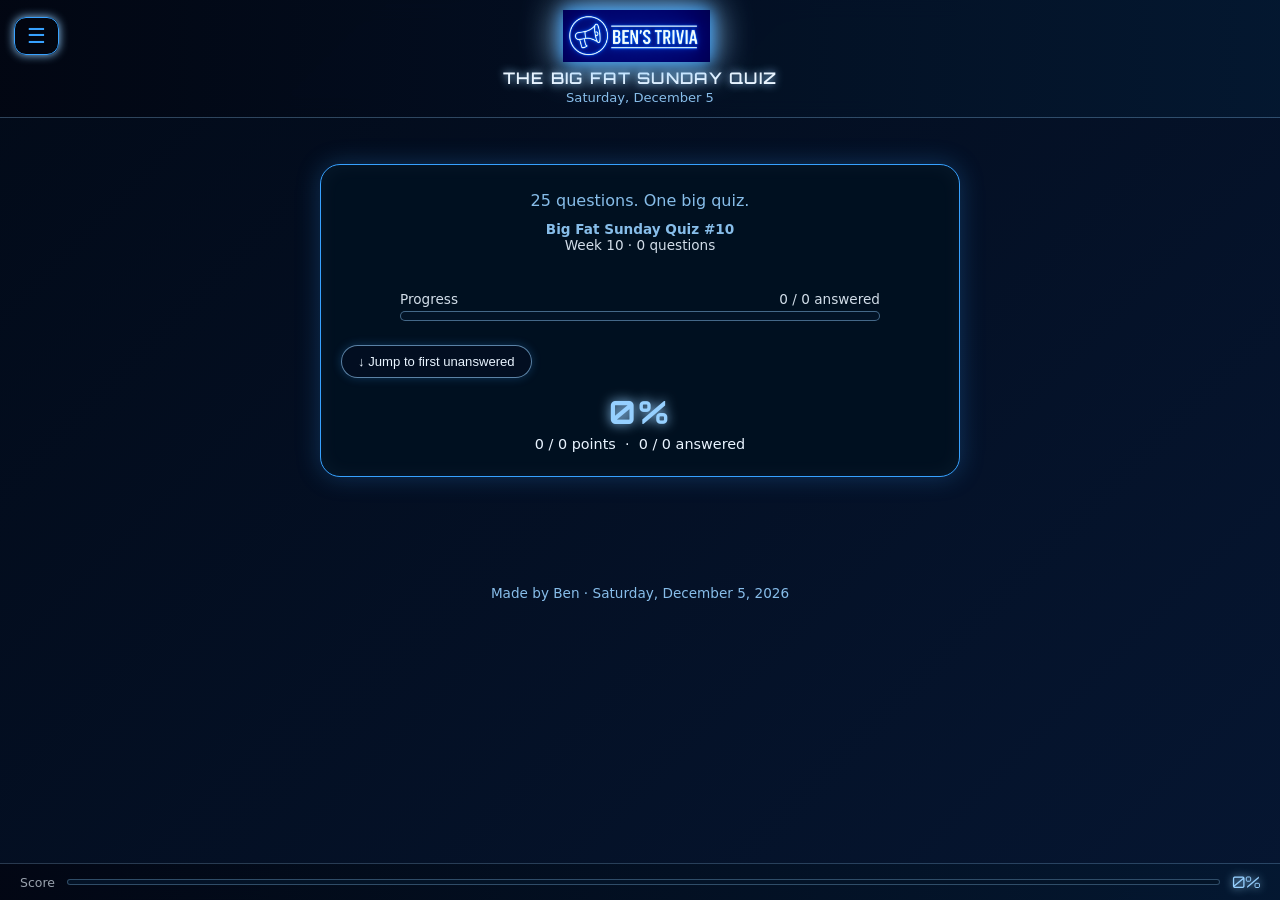
==== big-fat-sunday-quiz.html @ a1cf3195 "Update big-fat-sunday-quiz.html" ====
<!DOCTYPE html>
<html lang="en">
<head>
  <meta charset="utf-8" />
  <link rel="preconnect" href="https://fonts.googleapis.com">
  <link href="https://fonts.googleapis.com/css2?family=Orbitron:wght@700;900&family=Inter:wght@400;500;600&display=swap" rel="stylesheet">
  <meta name="viewport" content="width=device-width, initial-scale=1" />
  <meta property="og:title" content="The Big Fat Sunday Quiz · Ben's Trivia" />
  <meta property="og:description" content="25 questions · Weekly Sunday Challenge · Try beat my score!" />
  <meta property="og:image" content="https://benjy333.github.io/Bens-Trivia/preview.png?v=2" />
  <meta property="og:image:width" content="1200" />
  <meta property="og:image:height" content="630" />
  <meta property="og:url" content="https://benjy333.github.io/Bens-Trivia/big-fat-sunday-quiz.html" />
  <meta property="og:type" content="website" />

  <title>The Big Fat Sunday Quiz</title>
  <link rel="stylesheet" href="style.css" />
  <style>
    /* ---- FONTS ---- */
    .page-title, .score-box .percent, .leaderboard-title {
      font-family: 'Orbitron', sans-serif;
    }

    /* ---- ANIMATED BACKGROUND ---- */
    @keyframes bgShift {
      0%   { background-position: 0% 50%; }
      50%  { background-position: 100% 50%; }
      100% { background-position: 0% 50%; }
    }
    body {
      background: linear-gradient(-45deg, #020713, #041831, #071a3a, #020a18);
      background-size: 400% 400%;
      animation: bgShift 18s ease infinite;
    }

    /* ---- HEADER ---- */
    .global-header {
      position: fixed; top: 0; left: 0; right: 0; z-index: 120;
      padding: 10px 14px 12px;
      background: linear-gradient(90deg, #020713ee, #041831ee);
      backdrop-filter: blur(10px);
      border-bottom: 1px solid rgba(150, 208, 255, 0.3);
    }
    .header-row-top { display: flex; align-items: center; justify-content: space-between; }
    .header-left { display: flex; align-items: center; gap: 12px; }
    .header-logo { height: 52px; width: auto; filter: drop-shadow(0 0 8px var(--neon)) drop-shadow(0 0 18px var(--neon-soft)); }
    .header-row-bottom { margin-top: 6px; text-align: center; }
    .page-title { margin: 0; font-size: 1rem; letter-spacing: 0.08em; text-transform: uppercase; color: var(--text); text-shadow: 0 0 8px var(--neon-soft); }
    .page-date { display: block; margin-top: 2px; font-size: 0.82rem; color: var(--neon-soft); opacity: 0.9; }
    .global-header #menu-btn {
      background: rgba(0,0,0,.25); border: 1.5px solid var(--neon); color: var(--neon);
      font-size: 1.3rem; padding: 6px 12px; border-radius: 12px; cursor: pointer;
      box-shadow: 0 0 10px var(--neon-soft); transition: .18s;
    }
    .global-header #menu-btn:hover { background: var(--neon); color: #001; }
    .menu-dropdown {
      position: absolute; top: 60px; left: 8px; background: var(--bg2);
      border: 1px solid var(--neon); border-radius: 12px; padding: 6px;
      box-shadow: 0 0 18px var(--neon-soft); min-width: 210px;
      display: none; flex-direction: column; z-index: 200;
    }
    .menu-dropdown a { display: block; padding: 10px 12px; color: var(--text); text-decoration: none; border-radius: 10px; font-size: 0.95rem; white-space: nowrap; }
    .menu-dropdown a:hover { background: var(--neon); color: #001; }

    body { padding-top: 140px; }
    main { display: grid; place-items: center; padding: 24px 16px 96px; }
    .quiz-shell { width: min(960px, 100%); }
    .page-subtitle { text-align: center; margin: 0 0 8px; font-size: 1rem; color: var(--neon-soft); opacity: 0.9; }
    .quiz-meta { text-align: center; font-size: 0.85rem; margin-bottom: 14px; opacity: 0.9; }
    .quiz-meta strong { color: var(--neon-soft); }

    .quiz-container { display: flex; flex-direction: column; gap: 14px; margin-bottom: 24px; }

    /* ---- QUESTION CARDS: staggered fade-in ---- */
    .question-card {
      background: radial-gradient(circle at top left, #12335a 0, #020a16 55%);
      border-radius: 16px; padding: 14px 14px 12px;
      border: 1px solid rgba(150, 208, 255, 0.35);
      box-shadow: 0 0 12px rgba(0,0,0,0.6), 0 0 18px rgba(55,161,255,0.22);
      transition: border-color 0.3s, box-shadow 0.3s;
    }
    /* pulsing border on current unanswered question */
    @keyframes pulseNeon {
      0%,100% { box-shadow: 0 0 12px rgba(0,0,0,0.6), 0 0 14px rgba(55,161,255,0.25); }
      50%      { box-shadow: 0 0 12px rgba(0,0,0,0.6), 0 0 28px rgba(55,161,255,0.55); }
    }
    .question-card.current-q {
      border-color: rgba(150, 208, 255, 0.65);
      animation: pulseNeon 2.2s ease-in-out infinite;
    }
    /* green flash when correct */
    @keyframes correctFlash {
      0%   { border-color: var(--good); box-shadow: 0 0 0 4px rgba(56,239,125,0.35); }
      60%  { border-color: var(--good); box-shadow: 0 0 0 8px rgba(56,239,125,0.15); }
      100% { border-color: rgba(150,208,255,0.15); box-shadow: none; }
    }
    .question-card.answered { border-color: rgba(150, 208, 255, 0.15); opacity: 0.85; }
    .question-card.flash-correct { animation: correctFlash 0.7s ease forwards; }

    .question-header { display: flex; justify-content: space-between; align-items: baseline; margin-bottom: 6px; gap: 12px; }
    .question-text { font-size: 0.97rem; font-weight: 500; margin-bottom: 10px; line-height: 1.45; }
    .question-tag { font-size: 0.7rem; text-transform: uppercase; letter-spacing: 0.06em; opacity: 0.6; white-space: nowrap; }

    /* ---- MCQ: full width on mobile ---- */
    .options { margin-top: 8px; display: grid; grid-template-columns: 1fr 1fr; gap: 8px; }
    @media (max-width: 600px) { .options { grid-template-columns: 1fr; } }
    .option-btn {
      border-radius: 999px; border: 1px solid rgba(150, 208, 255, 0.3);
      padding: 10px 14px; font-size: 0.9rem; cursor: pointer;
      background: rgba(3, 15, 34, 0.8); color: #e9f4ff;
      transition: 0.1s ease-out; text-align: left; width: 100%;
    }
    .option-btn:hover:not(:disabled) { transform: translateY(-1px); box-shadow: 0 0 12px rgba(55,161,255,0.45); border-color: var(--neon-soft); }
    .option-btn:disabled { cursor: default; }
    .option-btn.correct { border-color: var(--good); box-shadow: 0 0 14px rgba(56,239,125,0.6); background: rgba(56,239,125,0.08); }
    .option-btn.wrong { border-color: var(--bad); box-shadow: 0 0 14px rgba(255,66,102,0.6); background: rgba(255,66,102,0.08); }

    .input-row { display: flex; gap: 8px; align-items: center; margin-top: 8px; flex-wrap: wrap; }
    .question-input {
      flex: 1; min-width: 160px; padding: 8px 14px; border-radius: 999px;
      border: 1px solid rgba(150,208,255,0.6); background: rgba(0,8,18,0.85);
      color: #e9f4ff; font-size: 0.9rem;
    }
    .question-input:disabled { opacity: 0.6; cursor: default; }

    .btn-check {
      padding: 8px 18px; border-radius: 999px; border: 1px solid rgba(150,208,255,0.7);
      background: rgba(3,15,34,0.95); color: #e9f4ff; font-size: 0.85rem; cursor: pointer; white-space: nowrap;
    }
    .btn-check:disabled { opacity: 0.5; cursor: default; }
    .btn-check:hover:not(:disabled) { background: var(--neon-soft); color: #001; }

    .feedback { margin-top: 8px; font-size: 0.85rem; min-height: 18px; font-weight: 500; }
    .feedback.correct { color: var(--good); }
    .feedback.incorrect { color: var(--bad); }
    .feedback.partial { color: #f5c542; }
    .year-hint { font-size: 0.75rem; opacity: 0.65; margin-top: 3px; }

    /* ---- PROGRESS BAR ---- */
    .progress-wrap { max-width: 480px; margin: 0 auto 14px; text-align: left; font-size: 0.85rem; opacity: 0.9; }
    .progress-label { margin-bottom: 4px; display: flex; justify-content: space-between; gap: 8px; }
    .progress-bar-outer { width: 100%; height: 10px; border-radius: 999px; background: rgba(4,20,40,0.9); border: 1px solid rgba(150,208,255,0.5); overflow: hidden; }
    .progress-bar-inner { height: 100%; width: 0%; border-radius: 999px; background: linear-gradient(90deg, var(--neon-soft), var(--good)); transition: width 0.3s ease-out, box-shadow 0.3s ease; }

    /* ---- STICKY SCORE BAR ---- */
    .sticky-score {
      position: fixed; bottom: 0; left: 0; right: 0; z-index: 110;
      background: linear-gradient(90deg, #020713f0, #041831f0);
      backdrop-filter: blur(10px);
      border-top: 1px solid rgba(150,208,255,0.25);
      padding: 8px 20px;
      display: flex; align-items: center; justify-content: space-between; gap: 12px;
    }
    .sticky-score .ss-label { font-size: 0.78rem; opacity: 0.65; }
    .sticky-score .ss-score { font-family: 'Orbitron', sans-serif; font-size: 1rem; color: var(--neon-soft); text-shadow: 0 0 8px var(--neon-soft); }
    .sticky-score .ss-bar-outer { flex: 1; height: 6px; border-radius: 999px; background: rgba(4,20,40,0.9); border: 1px solid rgba(150,208,255,0.3); overflow: hidden; }
    .sticky-score .ss-bar-inner { height: 100%; width: 0%; border-radius: 999px; background: linear-gradient(90deg, var(--neon-soft), var(--good)); transition: width 0.3s ease-out; }

    .btn-secondary { padding: 8px 16px; border-radius: 999px; border: 1px solid rgba(150,208,255,0.6); background: rgba(3,15,34,0.9); color: #e9f4ff; font-size: 0.82rem; cursor: pointer; margin-top: 10px; }
    .btn-secondary:active { transform: translateY(1px); }

    /* ---- SCORE BOX: animated counter ---- */
    .score-box { margin-top: 14px; text-align: center; font-size: 0.9rem; }
    .score-box .percent { font-size: 2rem; font-weight: 700; margin-bottom: 4px; color: var(--neon-soft); text-shadow: 0 0 12px var(--neon-soft); letter-spacing: 0.05em; }

    .share-panel { margin-top: 12px; flex-direction: column; align-items: center; gap: 8px; }
    .share-buttons { display: flex; flex-wrap: wrap; gap: 8px; justify-content: center; }
    .global-footer { text-align: center; padding: 12px 8px 20px; font-size: 0.85rem; color: var(--neon-soft); opacity: 0.9; }

    /* ---- CONFETTI CANVAS ---- */
    #confetti-canvas { position: fixed; top: 0; left: 0; width: 100%; height: 100%; pointer-events: none; z-index: 999; }

    /* ---- LEADERBOARD ---- */
    .leaderboard-section { margin-top: 28px; border-top: 1px solid rgba(150,208,255,0.2); padding-top: 20px; }
    .leaderboard-title { text-align: center; font-size: 1rem; font-weight: 700; color: var(--neon-soft); margin-bottom: 14px; letter-spacing: 0.08em; text-shadow: 0 0 8px var(--neon-soft); }
    .submit-row { display: flex; gap: 8px; align-items: center; margin-bottom: 16px; flex-wrap: wrap; }
    .name-input { flex: 1; min-width: 140px; padding: 8px 14px; border-radius: 999px; border: 1px solid rgba(150,208,255,0.6); background: rgba(0,8,18,0.85); color: #e9f4ff; font-size: 0.9rem; }
    .btn-submit-score { padding: 8px 18px; border-radius: 999px; border: 1px solid var(--good); background: rgba(56,239,125,0.1); color: var(--good); font-size: 0.85rem; cursor: pointer; white-space: nowrap; font-weight: 600; }
    .btn-submit-score:hover { background: var(--good); color: #001; }
    .btn-submit-score:disabled { opacity: 0.4; cursor: default; }
    .leaderboard-table { width: 100%; border-collapse: collapse; font-size: 0.85rem; }
    .leaderboard-table th { text-align: left; padding: 6px 8px; color: var(--neon-soft); opacity: 0.7; font-weight: 500; border-bottom: 1px solid rgba(150,208,255,0.15); font-size: 0.75rem; text-transform: uppercase; letter-spacing: 0.05em; }
    .leaderboard-table td { padding: 8px 8px; border-bottom: 1px solid rgba(150,208,255,0.07); }
    .leaderboard-table tr:first-child td { color: #ffd700; }
    .leaderboard-table tr:nth-child(2) td { color: #c0d8e8; }
    .leaderboard-table tr:nth-child(3) td { color: #e8b87a; }
    .rank-medal { font-size: 1rem; }
    .lb-status { text-align: center; font-size: 0.82rem; opacity: 0.7; margin-top: 8px; }
    .lb-tabs { display: flex; gap: 8px; margin-bottom: 14px; justify-content: center; }
    .lb-tab { padding: 5px 14px; border-radius: 999px; border: 1px solid rgba(150,208,255,0.3); background: transparent; color: var(--neon-soft); font-size: 0.8rem; cursor: pointer; }
    .lb-tab.active { background: var(--neon); color: #001; border-color: var(--neon); }

    .btn-restart {
      padding: 8px 20px; border-radius: 999px;
      border: 1px solid rgba(150,208,255,0.4);
      background: transparent; color: rgba(150,208,255,0.7);
      font-size: 0.82rem; cursor: pointer; margin-top: 4px;
      transition: 0.15s;
    }
    .btn-restart:hover { border-color: var(--neon-soft); color: var(--neon-soft); background: rgba(150,208,255,0.05); }

    @media (max-width: 480px) {
      .header-logo { height: 44px; }
      .page-title { font-size: 0.82rem; }
    }
  </style>
</head>

<body>
  <canvas id="confetti-canvas"></canvas>
  <div class="sticky-score" id="sticky-score">
    <span class="ss-label">Score</span>
    <div class="ss-bar-outer"><div class="ss-bar-inner" id="ss-bar"></div></div>
    <span class="ss-score" id="ss-score">0%</span>
  </div>
  <header class="global-header">
    <div class="header-row-top">
      <button id="menu-btn">☰</button>
      <img src="logo.png" class="header-logo" alt="Ben's Trivia Logo">
      <!-- spacer to balance menu button and keep logo centred -->
      <div style="width:52px;"></div>
    </div>
    <div class="header-row-bottom">
      <h1 class="page-title">The Big Fat Sunday Quiz</h1>
      <span class="page-date" id="page-date"></span>
    </div>
    <nav class="menu-dropdown" id="menu-dropdown">
      <a href="big-fat-sunday-quiz.html">🍻 Big Fat Sunday Quiz</a>
      <a href="stats.html">📊 Quiz Stats</a>
    </nav>
  </header>

  <main>
    <section class="game-card card quiz-shell">
      <p class="page-subtitle">25 questions. One big quiz.</p>
      <div id="quiz-meta" class="quiz-meta">
        <strong id="quiz-title">Big Fat Sunday Quiz</strong><br>
        <span id="quiz-week-info">Loading…</span>
      </div>

      <div class="quiz-container" id="quiz-container"></div>

      <div class="progress-wrap">
        <div class="progress-label">
          <span>Progress</span>
          <span id="progress-text">0 / 0 answered</span>
        </div>
        <div class="progress-bar-outer">
          <div id="progress-bar" class="progress-bar-inner"></div>
        </div>
      </div>

      <button class="btn-secondary" id="jump-unanswered">↓ Jump to first unanswered</button>

      <div class="score-box" id="score-box"></div>

      <div class="share-panel" id="share-panel" style="display:none;">
        <div class="share-buttons">
          <button class="btn-secondary" id="share-whatsapp">Share via WhatsApp</button>
          <button class="btn-secondary" id="copy-result">Copy result</button>
        </div>
        <div id="share-status" style="font-size:11px;opacity:0.8;margin-top:6px;"></div>
        <div style="margin-top:16px;border-top:1px solid rgba(150,208,255,0.15);padding-top:14px;text-align:center;">
          <button class="btn-restart" id="btn-restart">↺ Restart Quiz</button>
          <div style="font-size:0.75rem;opacity:0.5;margin-top:6px;">This will clear your answers and start fresh</div>
        </div>
      </div>
      <!-- LEADERBOARD -->
      <div class="leaderboard-section" id="leaderboard-section" style="display:none;">
        <div class="leaderboard-title">🏆 This Week's Leaderboard</div>

        <div class="submit-row" id="submit-row">
          <input class="name-input" id="player-name" placeholder="Your name…" maxlength="20" />
          <button class="btn-submit-score" id="btn-submit-score">Submit Score</button>
        </div>
        <div id="submit-status" class="lb-status"></div>

        <!-- Leaderboard locked until name submitted -->
        <div id="leaderboard-locked" style="text-align:center;padding:24px 16px;opacity:0.7;">
          <div style="font-size:1.5rem;margin-bottom:8px;">🔒</div>
          <div style="font-size:0.88rem;">Enter your name and submit your score to unlock the leaderboard</div>
        </div>

        <div id="leaderboard-unlocked" style="display:none;">
          <div class="lb-tabs">
            <button class="lb-tab active" id="tab-week" onclick="switchTab('week')">This Week</button>
            <button class="lb-tab" id="tab-all" onclick="switchTab('all')">All Time</button>
          </div>

          <table class="leaderboard-table">
            <thead>
              <tr>
                <th>#</th>
                <th>Name</th>
                <th>Score</th>
                <th>%</th>
              </tr>
            </thead>
            <tbody id="leaderboard-body">
              <tr><td colspan="4" style="text-align:center;opacity:0.5;padding:16px;">Loading…</td></tr>
            </tbody>
          </table>
        </div>
      </div>

      <!-- INSTAGRAM HANDLE -->
      <div id="instagram-handle" style="display:none; text-align:center; margin-top:20px; padding:16px; border-top:1px solid rgba(150,208,255,0.15);">
        <div style="font-size:0.78rem; opacity:0.6; text-transform:uppercase; letter-spacing:0.08em; margin-bottom:8px;">Want to see the weekly leaderboard?</div>
        <a href="https://instagram.com/benstrivia" target="_blank" style="
          display:inline-flex; align-items:center; gap:8px;
          padding:10px 20px; border-radius:999px;
          border:1.5px solid rgba(150,208,255,0.5);
          background:rgba(3,15,34,0.9); color:#e9f4ff;
          text-decoration:none; font-size:0.95rem; font-weight:600;
          box-shadow:0 0 12px rgba(55,161,255,0.25);
          transition:0.15s;
        " onmouseover="this.style.background='var(--neon)';this.style.color='#001';"
           onmouseout="this.style.background='rgba(3,15,34,0.9)';this.style.color='#e9f4ff';">
          📸 Follow @benstrivia
        </a>
        <div style="font-size:0.72rem; opacity:0.45; margin-top:8px;">New quiz every Sunday 🍺</div>
      </div>

    </section>
  </main>

  <footer class="global-footer" id="footer-text"></footer>

<script>
/* ---- HEADER / FOOTER ---- */
(function() {
  const today = new Date();
  const opts = { weekday:"long", day:"numeric", month:"long" };
  document.getElementById("page-date").textContent = today.toLocaleDateString(undefined, opts);
  document.getElementById("footer-text").textContent =
    "Made by Ben · " + today.toLocaleDateString(undefined, { ...opts, year:"numeric" });
})();

const menuBtn = document.getElementById("menu-btn");
const menuDropdown = document.getElementById("menu-dropdown");
menuBtn.addEventListener("click", () => {
  menuDropdown.style.display = menuDropdown.style.display === "flex" ? "none" : "flex";
});
document.addEventListener("click", e => {
  if (!menuDropdown.contains(e.target) && !menuBtn.contains(e.target))
    menuDropdown.style.display = "none";
});

/* ---- STATE ---- */
let questions = [];
let states = [];

const container = document.getElementById("quiz-container");
const scoreBox  = document.getElementById("score-box");
const progText  = document.getElementById("progress-text");
const progBar   = document.getElementById("progress-bar");

/* ================================================================
   ANSWER MATCHING — fuzzy + acceptedAnswers
   ================================================================ */

/* Levenshtein distance between two strings */
function levenshtein(a, b) {
  const dp = Array.from({ length: a.length + 1 }, (_, i) =>
    Array.from({ length: b.length + 1 }, (_, j) => i || j));
  for (let i = 1; i <= a.length; i++)
    for (let j = 1; j <= b.length; j++)
      dp[i][j] = a[i-1] === b[j-1]
        ? dp[i-1][j-1]
        : 1 + Math.min(dp[i-1][j], dp[i][j-1], dp[i-1][j-1]);
  return dp[a.length][b.length];
}

/* Returns true if the player's input matches a single target string */
function fuzzyMatch(input, target) {
  if (input === target) return true;
  /* must be at least 60% the length of the target to qualify for fuzzy matching */
  if (input.length < Math.ceil(target.length * 0.6)) return false;
  /* substring containment — handles "the cheetah" matching "cheetah" */
  if (input.includes(target) || target.includes(input)) return true;
  /* allow 1 typo for words up to 6 chars, 2 typos for longer */
  const tolerance = target.length > 6 ? 2 : 1;
  return levenshtein(input, target) <= tolerance;
}

/* Main check: tests the player's input against all accepted answers */
function isCorrect(val, q) {
  const input = val.trim().toLowerCase();
  /* Always include correctAnswer PLUS any acceptedAnswers */
  const accepted = [q.correctAnswer.toLowerCase()];
  if (q.acceptedAnswers && q.acceptedAnswers.length > 0) {
    q.acceptedAnswers.forEach(a => {
      const lower = a.toLowerCase();
      if (!accepted.includes(lower)) accepted.push(lower);
    });
  }
  return accepted.some(target => fuzzyMatch(input, target));
}

/* ---- LOCALSTORAGE HELPERS ---- */
function getSaveKey(quizTitle) {
  return `bens-trivia-progress:${quizTitle}`;
}
function getSubmitKey(quizTitle) {
  return `bens-trivia-submitted:${quizTitle}`;
}

function saveProgress(quizTitle) {
  const save = {
    savedAt: Date.now(),
    states: states.map(s => ({ checked: s.checked, points: s.points, maxPoints: s.maxPoints }))
  };
  try { localStorage.setItem(getSaveKey(quizTitle), JSON.stringify(save)); } catch(e) {}
}

function saveSubmission(quizTitle, name) {
  try { localStorage.setItem(getSubmitKey(quizTitle), name); } catch(e) {}
}

function loadSubmission(quizTitle) {
  try { return localStorage.getItem(getSubmitKey(quizTitle)) || null; } catch(e) { return null; }
}

function clearSubmission(quizTitle) {
  try { localStorage.removeItem(getSubmitKey(quizTitle)); } catch(e) {}
}

function loadSavedProgress(quizTitle) {
  try {
    const raw = localStorage.getItem(getSaveKey(quizTitle));
    return raw ? JSON.parse(raw) : null;
  } catch(e) { return null; }
}

function clearOldSaves(currentTitle, allTitles) {
  /* Remove saved progress for any quiz that isn't the current one */
  allTitles.forEach(title => {
    if (title !== currentTitle) {
      try { localStorage.removeItem(getSaveKey(title)); } catch(e) {}
    }
  });
}

/* ---- LOAD QUIZ ---- */
(async function loadQuiz() {
  try {
    const res  = await fetch("weekly_quizzes.json");
    const data = await res.json();

    data_start_date = data.start_date;

    /* Quiz switches at 1am Sunday Brisbane (AEST = UTC+10) = 15:00 Saturday UTC */
    const base    = new Date("2026-04-18T15:00:00Z");
    const diffMs  = Date.now() - base.getTime();
    const weekIdx = Math.min(Math.max(Math.floor(diffMs / (7 * 86400000)), 0), data.weekly_quizzes.length - 1);
    const quiz    = data.weekly_quizzes[weekIdx];

    questions = quiz.questions;
    document.getElementById("quiz-title").textContent = quiz.title;
    document.getElementById("quiz-week-info").textContent =
      `Week ${weekIdx + 1} · ${questions.length} questions`;

    /* Clear saved progress from old weeks */
    const allTitles = data.weekly_quizzes.map(q => q.title);
    clearOldSaves(quiz.title, allTitles);

    /* Check for saved progress from this week */
    const saved = loadSavedProgress(quiz.title);
    if (saved && saved.states && saved.states.length === questions.length) {
      states = saved.states;
    } else {
      states = questions.map(q => ({ checked: false, points: 0, maxPoints: q.maxPoints || 1, chosenIndex: null, chosenValue: null }));
    }

    renderQuiz();

    /* Restore answered state visually */
    currentQuizTitle = quiz.title;
    if (saved && saved.states) restoreAnswers();

    updateProgress();
  } catch(err) {
    console.error("Failed to load quiz:", err);
    document.getElementById("quiz-week-info").textContent = "Error loading quiz – check console.";
  }
})();

/* ---- RESTORE SAVED ANSWERS ---- */
function restoreAnswers() {
  states.forEach((s, i) => {
    if (!s.checked) return;
    const q = questions[i];
    const card = document.getElementById(`card-${i}`);
    if (!card) return;

    /* Show correct answer visually per type */
    if (q.type === "mcq") {
      const btns = card.querySelectorAll(".option-btn");
      btns.forEach((btn, bi) => {
        if (bi === q.correctIndex) btn.classList.add("correct");
        else if (s.chosenIndex !== null && bi === s.chosenIndex) btn.classList.add("wrong");
      });
      if (s.points === 0) {
        setFeedback(i, `✗ The answer was: ${q.options[q.correctIndex]}`, "incorrect");
      } else {
        setFeedback(i, "✓ Correct!", "correct");
      }
    } else if (q.type === "text-exact") {
      if (s.points > 0) {
        setFeedback(i, "✓ Correct!", "correct");
      } else {
        const inp = card.querySelector(".question-input");
        if (inp && s.chosenValue) inp.value = s.chosenValue;
        setFeedback(i, `✗ The answer was: ${q.correctAnswer}`, "incorrect");
      }
    } else if (q.type === "numeric") {
      if (s.points > 0) {
        setFeedback(i, "✓ Correct!", "correct");
      } else {
        const inp = card.querySelector(".question-input");
        if (inp && s.chosenValue !== null) inp.value = s.chosenValue;
        setFeedback(i, `✗ The answer was: ${q.correctNumber}`, "incorrect");
      }
    } else if (q.type === "year") {
      const inp = card.querySelector(".question-input");
      if (inp && s.chosenValue !== null) inp.value = s.chosenValue;
      if (s.points === 2) setFeedback(i, `✓ Correct! ${q.correctYear} — full 2 points!`, "correct");
      else if (s.points === 1) setFeedback(i, `Almost! The answer was ${q.correctYear} — 1 point.`, "partial");
      else setFeedback(i, `✗ The answer was: ${q.correctYear}`, "incorrect");
    }

    /* Lock the card */
    card.querySelectorAll("input, button.option-btn, button.btn-check").forEach(el => el.disabled = true);
    card.classList.remove("current-q");
    card.classList.add("answered");
  });

  /* Set pulsing border on first unanswered */
  const firstUnanswered = states.findIndex(s => !s.checked);
  if (firstUnanswered !== -1) {
    const card = document.getElementById(`card-${firstUnanswered}`);
    if (card) card.classList.add("current-q");
  }

  /* If all answered, show share + leaderboard */
  const allDone = states.every(s => s.checked);
  if (allDone) {
    document.getElementById("share-panel").style.display = "flex";
    document.getElementById("instagram-handle").style.display = "block";
    showLeaderboard();
    /* Restore submitted state if they already submitted this week */
    const savedName = loadSubmission(currentQuizTitle);
    if (savedName) {
      scoreSubmitted = true;
      document.getElementById("player-name").value = savedName;
      document.getElementById("submit-row").style.display = "none";
      document.getElementById("submit-status").textContent = `✓ Already submitted as ${savedName}`;
      document.getElementById("leaderboard-locked").style.display = "none";
      document.getElementById("leaderboard-unlocked").style.display = "block";
    }
  }
}

/* ---- RENDER ---- */
function renderQuiz() {
  container.innerHTML = "";
  questions.forEach((q, i) => {
    const card = document.createElement("div");
    card.className = "question-card" + (i === 0 ? " current-q" : "");
    card.id = `card-${i}`;

    const header = document.createElement("div");
    header.className = "question-header";
    header.innerHTML = `<span style="font-size:0.78rem;opacity:0.6;">Q${i+1} of ${questions.length}</span><span class="question-tag">${q.tag || ""}</span>`;
    card.appendChild(header);

    const txt = document.createElement("div");
    txt.className = "question-text";
    txt.textContent = q.text;
    card.appendChild(txt);

    if      (q.type === "mcq")        renderMCQ(card, q, i);
    else if (q.type === "text-exact") renderTextExact(card, q, i);
    else if (q.type === "numeric")    renderNumeric(card, q, i);
    else if (q.type === "year")       renderYear(card, q, i);

    const fb = document.createElement("div");
    fb.id = `feedback-${i}`;
    fb.className = "feedback";
    card.appendChild(fb);

    container.appendChild(card);
  });
}

function renderMCQ(card, q, i) {
  const grid = document.createElement("div");
  grid.className = "options";
  q.options.forEach((opt, oi) => {
    const btn = document.createElement("button");
    btn.className = "option-btn";
    btn.textContent = opt;
    btn.onclick = () => checkMCQ(i, oi);
    grid.appendChild(btn);
  });
  card.appendChild(grid);
}

function renderTextExact(card, q, i) {
  const row = document.createElement("div");
  row.className = "input-row";
  const input = document.createElement("input");
  input.type = "text";
  input.className = "question-input";
  input.id = `input-${i}`;
  input.placeholder = "Type your answer…";
  input.addEventListener("keydown", e => { if (e.key === "Enter") checkTextExact(i); });
  const btn = document.createElement("button");
  btn.className = "btn-check";
  btn.id = `btn-${i}`;
  btn.textContent = "Check";
  btn.onclick = () => checkTextExact(i);
  row.appendChild(input);
  row.appendChild(btn);
  card.appendChild(row);
}

function renderNumeric(card, q, i) {
  const row = document.createElement("div");
  row.className = "input-row";
  const input = document.createElement("input");
  input.type = "number";
  input.className = "question-input";
  input.id = `input-${i}`;
  input.placeholder = "Enter number…";
  input.addEventListener("keydown", e => { if (e.key === "Enter") checkNumeric(i); });
  const btn = document.createElement("button");
  btn.className = "btn-check";
  btn.id = `btn-${i}`;
  btn.textContent = "Check";
  btn.onclick = () => checkNumeric(i);
  row.appendChild(input);
  row.appendChild(btn);
  card.appendChild(row);
}

function renderYear(card, q, i) {
  const hint = document.createElement("div");
  hint.className = "year-hint";
  hint.textContent = "Exact year = 2 pts · 1 year off = 1 pt";
  card.appendChild(hint);

  const row = document.createElement("div");
  row.className = "input-row";
  const input = document.createElement("input");
  input.type = "number";
  input.className = "question-input";
  input.id = `input-${i}`;
  input.placeholder = "Enter year…";
  input.addEventListener("keydown", e => { if (e.key === "Enter") checkYear(i); });
  const btn = document.createElement("button");
  btn.className = "btn-check";
  btn.id = `btn-${i}`;
  btn.textContent = "Check";
  btn.onclick = () => checkYear(i);
  row.appendChild(input);
  row.appendChild(btn);
  card.appendChild(row);
}

/* ---- CHECK FUNCTIONS ---- */
function lockCard(i, wasCorrect) {
  const card = document.getElementById(`card-${i}`);
  card.querySelectorAll("input, button.option-btn, button.btn-check").forEach(el => el.disabled = true);
  card.classList.remove("current-q");

  if (wasCorrect) {
    card.classList.add("flash-correct");
    setTimeout(() => { card.classList.remove("flash-correct"); card.classList.add("answered"); }, 700);
  } else {
    card.classList.add("answered");
  }

  states[i].checked = true;
  saveProgress(document.getElementById("quiz-title").textContent);
  updateProgress();

  /* Update pulsing border to next unanswered question */
  setTimeout(() => {
    const next = states.findIndex((s, idx) => idx > i && !s.checked);
    if (next !== -1) {
      document.getElementById(`card-${next}`).classList.add("current-q");
    }
  }, 500);
}

function setFeedback(i, msg, type) {
  const fb = document.getElementById(`feedback-${i}`);
  fb.textContent = msg;
  fb.className = `feedback ${type}`;
}

function checkMCQ(i, chosen) {
  if (states[i].checked) return;
  const q = questions[i];
  const card = document.getElementById(`card-${i}`);
  const btns = card.querySelectorAll(".option-btn");
  btns.forEach((btn, bi) => {
    if (bi === q.correctIndex)  btn.classList.add("correct");
    else if (bi === chosen)     btn.classList.add("wrong");
  });
  const mcqCorrect = chosen === q.correctIndex;
  states[i].chosenIndex = chosen;
  if (mcqCorrect) {
    states[i].points = q.maxPoints;
    setFeedback(i, "✓ Correct!", "correct");
  } else {
    setFeedback(i, `✗ The answer was: ${q.options[q.correctIndex]}`, "incorrect");
  }
  lockCard(i, mcqCorrect);
}

function checkTextExact(i) {
  if (states[i].checked) return;
  const q = questions[i];
  const input = document.getElementById(`input-${i}`);
  const val = input.value;

  if (!val.trim()) { setFeedback(i, "Please type an answer first.", ""); return; }

  const textCorrect = isCorrect(val, q);
  states[i].chosenValue = val.trim();
  if (textCorrect) {
    states[i].points = q.maxPoints;
    setFeedback(i, "\u2713 Correct!", "correct");
  } else {
    setFeedback(i, `\u2717 The answer was: ${q.correctAnswer}`, "incorrect");
  }
  lockCard(i, textCorrect);
}

function checkNumeric(i) {
  if (states[i].checked) return;
  const q = questions[i];
  const input = document.getElementById(`input-${i}`);
  const val = parseFloat(input.value);

  if (isNaN(val)) { setFeedback(i, "Please enter a number.", ""); return; }

  const numCorrect = val === q.correctNumber;
  states[i].chosenValue = val;
  if (numCorrect) {
    states[i].points = q.maxPoints;
    setFeedback(i, "✓ Correct!", "correct");
  } else {
    setFeedback(i, `✗ The answer was: ${q.correctNumber}`, "incorrect");
  }
  lockCard(i, numCorrect);
}

function checkYear(i) {
  if (states[i].checked) return;
  const q = questions[i];
  const input = document.getElementById(`input-${i}`);
  const val = parseInt(input.value, 10);

  if (isNaN(val)) { setFeedback(i, "Please enter a year.", ""); return; }

  states[i].chosenValue = val;
  const diff = Math.abs(val - q.correctYear);
  let pts = 0;
  if (diff === 0)      pts = 2;
  else if (diff === 1) pts = 1;

  states[i].points = pts;

  if (diff === 0) {
    setFeedback(i, `✓ Correct! ${q.correctYear} — full 2 points!`, "correct");
  } else if (diff === 1) {
    setFeedback(i, `Almost! The answer was ${q.correctYear} — 1 point.`, "partial");
  } else {
    setFeedback(i, `✗ The answer was: ${q.correctYear}`, "incorrect");
  }
  lockCard(i, pts > 0);
}

/* ---- PROGRESS + SCORE ---- */
let _animFrame = null;
function updateProgress() {
  const answered = states.filter(s => s.checked).length;
  const total    = states.length;
  const earned   = states.reduce((s, x) => s + x.points, 0);
  const maxPts   = states.reduce((s, x) => s + x.maxPoints, 0);
  const pct      = maxPts ? Math.round((earned / maxPts) * 100) : 0;
  const progPct  = total ? Math.round((answered / total) * 100) : 0;

  progText.textContent = `${answered} / ${total} answered`;
  progBar.style.width  = progPct + "%";

  /* Dynamic glow based on progress */
  const glowAlpha = 0.3 + (progPct / 100) * 0.7;
  progBar.style.boxShadow = `0 0 ${8 + progPct * 0.18}px rgba(55,161,255,${glowAlpha}), 0 0 ${14 + progPct * 0.2}px rgba(56,239,125,${glowAlpha})`;

  /* Sticky score bar */
  document.getElementById("ss-bar").style.width = pct + "%";
  document.getElementById("ss-score").textContent = pct + "%";

  /* Animated score counter */
  const percentEl = scoreBox.querySelector(".percent");
  const currentPct = percentEl ? (parseInt(percentEl.textContent) || 0) : 0;
  if (_animFrame) cancelAnimationFrame(_animFrame);
  scoreBox.innerHTML = `<div class="percent">${currentPct}%</div><div>${earned} / ${maxPts} points &nbsp;·&nbsp; ${answered} / ${total} answered</div>`;
  animateCounter(scoreBox.querySelector(".percent"), currentPct, pct);

  if (answered === total && total > 0) {
    document.getElementById("share-panel").style.display = "flex";
    document.getElementById("instagram-handle").style.display = "block";
    showLeaderboard();
    if (pct >= 60) launchConfetti(pct);
  }
}

function animateCounter(el, from, to) {
  const duration = 600;
  const start = performance.now();
  function step(now) {
    const t = Math.min((now - start) / duration, 1);
    const ease = 1 - Math.pow(1 - t, 3);
    el.textContent = Math.round(from + (to - from) * ease) + "%";
    if (t < 1) _animFrame = requestAnimationFrame(step);
  }
  _animFrame = requestAnimationFrame(step);
}

/* ---- CONFETTI ---- */
function launchConfetti(pct) {
  const canvas = document.getElementById("confetti-canvas");
  const ctx = canvas.getContext("2d");
  canvas.width = window.innerWidth;
  canvas.height = window.innerHeight;

  const count = Math.floor(80 + pct * 1.2);
  const colours = ["#37a1ff","#96d0ff","#38ef7d","#ffd700","#ff4266","#fff"];
  const pieces = Array.from({ length: count }, () => ({
    x: Math.random() * canvas.width,
    y: -20 - Math.random() * 200,
    r: 4 + Math.random() * 6,
    d: 2 + Math.random() * 4,
    col: colours[Math.floor(Math.random() * colours.length)],
    tilt: Math.random() * 10 - 5,
    tiltSpeed: 0.1 + Math.random() * 0.15,
    angle: 0
  }));

  let frame = 0;
  function draw() {
    ctx.clearRect(0, 0, canvas.width, canvas.height);
    pieces.forEach(p => {
      p.angle += p.tiltSpeed;
      p.y += p.d;
      p.x += Math.sin(p.angle) * 1.5;
      p.tilt = Math.sin(p.angle) * 12;
      ctx.beginPath();
      ctx.lineWidth = p.r;
      ctx.strokeStyle = p.col;
      ctx.moveTo(p.x + p.tilt + p.r / 2, p.y);
      ctx.lineTo(p.x + p.tilt, p.y + p.tilt + p.r / 2);
      ctx.stroke();
    });
    frame++;
    if (frame < 180) requestAnimationFrame(draw);
    else ctx.clearRect(0, 0, canvas.width, canvas.height);
  }
  draw();
}

/* ---- JUMP TO UNANSWERED ---- */
document.getElementById("jump-unanswered").addEventListener("click", () => {
  const idx = states.findIndex(s => !s.checked);
  if (idx === -1) scoreBox.scrollIntoView({ behavior: "smooth" });
  else document.getElementById(`card-${idx}`).scrollIntoView({ behavior: "smooth", block: "center" });
});

/* ---- SHARE ---- */
function buildShareText() {
  const earned = states.reduce((s, x) => s + x.points, 0);
  const maxPts = states.reduce((s, x) => s + x.maxPoints, 0);
  const pct    = maxPts ? Math.round((earned / maxPts) * 100) : 0;
  const title  = document.getElementById("quiz-title").textContent;
  return `I just played "${title}" on Ben's Trivia!\n\nMy score: ${earned}/${maxPts} (${pct}%)\n\nTry to beat my score:\nhttps://benjy333.github.io/Bens-Trivia/big-fat-sunday-quiz.html`;
}

document.getElementById("share-whatsapp").addEventListener("click", () => {
  window.open("https://wa.me/?text=" + encodeURIComponent(buildShareText()), "_blank");
});

document.getElementById("copy-result").addEventListener("click", () => {
  navigator.clipboard.writeText(buildShareText()).then(() => {
    document.getElementById("share-status").textContent = "Copied!";
    setTimeout(() => document.getElementById("share-status").textContent = "", 2000);
  });
});

/* ================================================================
   SUPABASE LEADERBOARD
   ================================================================ */
const SUPA_URL = "https://cxgndxmvyerwejwyitrf.supabase.co";
const SUPA_KEY = "sb_publishable_LMgLiRKeCPREBMa9r-pEOQ_et-2xo0L";

let currentTab = "week";
let currentQuizTitle = "";
let scoreSubmitted = false;

/* Show leaderboard section once quiz is complete */
function showLeaderboard() {
  document.getElementById("leaderboard-section").style.display = "block";
  currentQuizTitle = document.getElementById("quiz-title").textContent;
  loadLeaderboard();
}

/* Switch between This Week / All Time tabs */
function switchTab(tab) {
  currentTab = tab;
  document.getElementById("tab-week").classList.toggle("active", tab === "week");
  document.getElementById("tab-all").classList.toggle("active", tab === "all");
  loadLeaderboard();
}

/* Load scores from Supabase */
async function loadLeaderboard() {
  const tbody = document.getElementById("leaderboard-body");
  tbody.innerHTML = `<tr><td colspan="4" style="text-align:center;opacity:0.5;padding:16px;">Loading…</td></tr>`;

  try {
    /* Fetch all scores for the week so we can calculate user's rank */
    let url = `${SUPA_URL}/rest/v1/leaderboard?select=player_name,score,max_score,percent,submitted_at&order=score.desc,percent.desc&limit=100`;

    if (currentTab === "week") {
      /* Brisbane-anchored: base is 2026-04-18 15:00 UTC = 1am Sun 19 Apr Brisbane */
      const base = new Date("2026-04-18T15:00:00Z");
      const diffMs = Date.now() - base.getTime();
      const weekIdx = Math.max(Math.floor(diffMs / (7 * 86400000)), 0);
      const weekStart = new Date(base.getTime() + weekIdx * 7 * 86400000);
      const weekEnd   = new Date(weekStart.getTime() + 7 * 86400000);
      url += `&quiz_title=eq.${encodeURIComponent(currentQuizTitle)}`;
      url += `&submitted_at=gte.${weekStart.toISOString()}`;
      url += `&submitted_at=lt.${weekEnd.toISOString()}`;
    } else {
      url += `&quiz_title=eq.${encodeURIComponent(currentQuizTitle)}`;
    }

    const res = await fetch(url, {
      headers: { "apikey": SUPA_KEY, "Authorization": `Bearer ${SUPA_KEY}` }
    });
    const rows = await res.json();

    if (!rows.length) {
      tbody.innerHTML = `<tr><td colspan="4" style="text-align:center;opacity:0.5;padding:16px;">No scores yet — be the first!</td></tr>`;
      return;
    }

    /* Assign ranks accounting for ties */
    let ranks = [];
    let currentRank = 0;
    rows.forEach((r, i) => {
      if (i === 0 || r.score !== rows[i-1].score || r.percent !== rows[i-1].percent) {
        currentRank = i;
      }
      ranks.push(currentRank);
    });

    const medals = ["🥇","🥈","🥉"];

    /* Show top 3 ranks but include all tied players on the podium */
    const podium = rows.filter((r, i) => ranks[i] <= 2);

    tbody.innerHTML = podium.map((r, i) => `
      <tr>
        <td><span class="rank-medal">${medals[ranks[i]] || (ranks[i]+1)}</span></td>
        <td>${escapeHtml(r.player_name)}</td>
        <td>${r.score} / ${r.max_score}</td>
        <td>${r.percent}%</td>
      </tr>
    `).join("");

    /* Show user's own rank if they submitted and are outside top 3 */
    /* Always show total player count */
    tbody.innerHTML += `<tr><td colspan="4" style="text-align:center;font-size:0.75rem;opacity:0.5;padding:8px 0;">${rows.length} player${rows.length !== 1 ? "s" : ""} this week</td></tr>`;

    /* Show user's rank if they submitted */
    const submittedName = document.getElementById("player-name").value.trim();
    if (submittedName && scoreSubmitted) {
      const earned = states.reduce((s, x) => s + x.points, 0);
      const maxPts = states.reduce((s, x) => s + x.maxPoints, 0);
      /* Find user's best entry (highest score matching their name) */
      const userIdx = rows.findIndex(r => r.player_name === submittedName);
      const podiumSize = rows.filter((r, i) => ranks[i] <= 2).length;
      if (userIdx !== -1 && userIdx >= podiumSize) {
        const userRank = ranks[userIdx] + 1;
        const suffix = userRank === 1 ? "st" : userRank === 2 ? "nd" : userRank === 3 ? "rd" : "th";
        tbody.innerHTML += `
          <tr><td colspan="4" style="text-align:center;opacity:0.4;padding:4px 0;font-size:0.75rem;">···</td></tr>
          <tr>
            <td style="color:var(--neon-soft);font-weight:600;">${userRank}${suffix}</td>
            <td style="color:var(--neon-soft);font-weight:600;">${escapeHtml(submittedName)} (you)</td>
            <td style="color:var(--neon-soft);">${rows[userIdx].score} / ${rows[userIdx].max_score}</td>
            <td style="color:var(--neon-soft);">${rows[userIdx].percent}%</td>
          </tr>
        `;
      }
    }

  } catch(err) {
    tbody.innerHTML = `<tr><td colspan="4" style="text-align:center;opacity:0.5;padding:16px;">Could not load scores.</td></tr>`;
  }
}

/* Submit score */
document.getElementById("btn-submit-score").addEventListener("click", async () => {
  if (scoreSubmitted) return;
  const nameEl = document.getElementById("player-name");
  const name = nameEl.value.trim();
  if (!name) { nameEl.focus(); return; }

  const earned = states.reduce((s, x) => s + x.points, 0);
  const maxPts = states.reduce((s, x) => s + x.maxPoints, 0);
  const pct    = maxPts ? Math.round((earned / maxPts) * 100) : 0;

  const btn = document.getElementById("btn-submit-score");
  btn.disabled = true;
  btn.textContent = "Submitting…";

  try {
    const res = await fetch(`${SUPA_URL}/rest/v1/leaderboard`, {
      method: "POST",
      headers: {
        "apikey": SUPA_KEY,
        "Authorization": `Bearer ${SUPA_KEY}`,
        "Content-Type": "application/json",
        "Prefer": "return=minimal"
      },
      body: JSON.stringify({
        player_name: name,
        quiz_title: currentQuizTitle,
        score: earned,
        max_score: maxPts,
        percent: pct
      })
    });

    if (res.ok) {
      scoreSubmitted = true;
      saveSubmission(currentQuizTitle, name);
      /* Log per-question stats tied to this leaderboard submission */
      const questionRows = questions.map((q, i) => ({
        quiz_title: currentQuizTitle,
        question_id: q.id,
        correct: states[i].points > 0,
        points_earned: states[i].points
      }));
      fetch(`${SUPA_URL}/rest/v1/question_stats`, {
        method: "POST",
        headers: {
          "apikey": SUPA_KEY,
          "Authorization": `Bearer ${SUPA_KEY}`,
          "Content-Type": "application/json",
          "Prefer": "return=minimal"
        },
        body: JSON.stringify(questionRows)
      });
      document.getElementById("submit-status").textContent = `✓ Score submitted! Good luck, ${name}!`;
      document.getElementById("submit-row").style.display = "none";
      /* Unlock leaderboard */
      document.getElementById("leaderboard-locked").style.display = "none";
      document.getElementById("leaderboard-unlocked").style.display = "block";
      loadLeaderboard();
    } else {
      btn.disabled = false;
      btn.textContent = "Submit Score";
      document.getElementById("submit-status").textContent = "Something went wrong. Try again.";
    }
  } catch(err) {
    btn.disabled = false;
    btn.textContent = "Submit Score";
    document.getElementById("submit-status").textContent = "Could not connect. Check your internet.";
  }
});

/* Allow pressing Enter in name field */
document.getElementById("player-name").addEventListener("keydown", e => {
  if (e.key === "Enter") document.getElementById("btn-submit-score").click();
});

function escapeHtml(str) {
  return str.replace(/&/g,"&amp;").replace(/</g,"&lt;").replace(/>/g,"&gt;");
}

/* ---- RESTART ---- */
document.getElementById("btn-restart").addEventListener("click", () => {
  const quizTitle = document.getElementById("quiz-title").textContent;
  /* Clear saved progress and submission */
  try { localStorage.removeItem(getSaveKey(quizTitle)); } catch(e) {}
  clearSubmission(quizTitle);
  /* Reset states */
  states = questions.map(q => ({ checked: false, points: 0, maxPoints: q.maxPoints || 1, chosenIndex: null, chosenValue: null }));
  scoreSubmitted = false;
  /* Hide end panels */
  document.getElementById("share-panel").style.display = "none";
  document.getElementById("leaderboard-section").style.display = "none";
  document.getElementById("leaderboard-locked").style.display = "block";
  document.getElementById("leaderboard-unlocked").style.display = "none";
  document.getElementById("instagram-handle").style.display = "none";
  /* Reset sticky bar */
  document.getElementById("ss-bar").style.width = "0%";
  document.getElementById("ss-score").textContent = "0%";
  /* Re-render and reset score */
  renderQuiz();
  updateProgress();
  /* Scroll to top */
  window.scrollTo({ top: 0, behavior: "smooth" });
});

/* Store start_date globally so leaderboard can access it */
let data_start_date = "2026-04-18";
</script>
</body>
</html>
---- style.css ----
:root {
  --neon: #37a1ff;          /* primary neon blue */
  --neon-soft: #96d0ff;     /* softer blue for glow */
  --bg1: #071327;           /* deep navy background */
  --bg2: #001020;           /* darker navy for cards */
  --good: #38ef7d;          /* neon green */
  --bad: #ff4266;           /* neon pink/red */
  --text: #e9f4ff;
  --radius: 20px;
  --shadow: 0 0 25px rgba(55,161,255,.25),
            inset 0 0 20px rgba(150,208,255,.05);
}

* {
  box-sizing: border-box;
}

html, body {
  height: 100%;
  margin: 0;
}

/* ========= GLOBAL BODY ========= */
body {
  font-family: "Segoe UI", system-ui, -apple-system, sans-serif;
  background:
    radial-gradient(80% 60% at 50% -10%, #0b2a55 0%, transparent 60%),
    radial-gradient(80% 60% at 50% 120%, #041022 0%, transparent 60%),
    linear-gradient(var(--bg1), var(--bg2));
  color: var(--text);
  min-height: 100svh;
  overflow-x: hidden;

  /* space for fixed header (2 rows) */
  padding-top: 120px;
}

/* ========= HEADER ========= */

.site-header {
  position: fixed;
  top: 0;
  left: 0;
  right: 0;
  z-index: 120;
  padding: 8px 12px 10px;
  display: flex;
  flex-direction: column;
  gap: 4px;
  background: linear-gradient(90deg, #020713dd, #041831dd);
  backdrop-filter: blur(12px);
  border-bottom: 1px solid rgba(150, 208, 255, 0.25);
}

/* row 1: menu + logo on left, optional "how to" on right */
.header-row1 {
  display: flex;
  align-items: center;
  justify-content: space-between;
}

/* left cluster: menu + logo */
.header-left {
  display: flex;
  align-items: center;
  gap: 8px;
}

/* logo */
.logo-wrap {
  display: flex;
  align-items: center;
}

.logo-img {
  height: 40px;
  width: auto;
  filter:
    drop-shadow(0 0 10px var(--neon))
    drop-shadow(0 0 22px var(--neon-soft));
}

/* "How to play" icon (only used on Connections for now) */
.howto-btn {
  background: rgba(0, 0, 0, 0.25);
  border: 1.5px solid var(--neon-soft);
  color: var(--neon-soft);
  width: 34px;
  height: 34px;
  border-radius: 999px;
  font-size: 1.1rem;
  display: inline-flex;
  align-items: center;
  justify-content: center;
  cursor: pointer;
  box-shadow: 0 0 10px rgba(55, 161, 255, 0.4);
  transition: .16s;
}

.howto-btn:hover {
  background: var(--neon-soft);
  color: #001020;
}

/* row 2: centred title + date */
.header-row2 {
  display: flex;
  justify-content: center;
  margin-top: 2px;
}

.page-title {
  margin: 0;
  font-size: clamp(16px, 3.4vw, 22px);
  font-weight: 600;
  letter-spacing: 0.04em;
  color: var(--neon-soft);
  text-align: center;
  text-shadow:
    0 0 8px var(--neon),
    0 0 18px var(--neon-soft);
}

/* ========= MENU ========= */

#menu-btn {
  background: rgba(0,0,0,.25);
  border: 1.5px solid var(--neon);
  color: var(--neon);
  font-size: 1.3rem;
  padding: 6px 12px;
  border-radius: 12px;
  cursor: pointer;
  box-shadow: 0 0 10px var(--neon-soft);
  transition: .18s;
}

#menu-btn:hover {
  background: var(--neon);
  color: #001;
}

.menu-dropdown {
  display: none;
  position: absolute;
  top: 52px; /* just under row1 */
  left: 12px;
  background: #020818f5;
  border: 1px solid rgba(150, 208, 255, 0.4);
  border-radius: 12px;
  padding: 6px 0;
  box-shadow: 0 12px 30px rgba(0, 0, 0, 0.7);
  backdrop-filter: blur(16px);
  min-width: 210px;
  z-index: 200;
}

.menu-dropdown a {
  display: block;
  padding: 8px 14px;
  color: var(--text);
  text-decoration: none;
  border-radius: 10px;
  font-size: 0.95rem;
  white-space: nowrap;
}

.menu-dropdown a:hover {
  background: rgba(55, 161, 255, 0.18);
}

/* ========= LAYOUT ========= */

main {
  display: grid;
  place-items: center;
  padding: 16px 16px 48px;
}

.wrap {
  width: 100%;
  display: flex;
  justify-content: center;
  padding: 0 16px 48px;
}

.card,
.game-card {
  background: var(--bg2);
  border: 1px solid var(--neon);
  border-radius: var(--radius);
  box-shadow: var(--shadow);
  padding: 24px 20px;
  max-width: 640px;
  width: 100%;
}

/* ========= BUTTONS & INPUTS ========= */

button,
.btn {
  background: transparent;
  border: 1.5px solid var(--neon);
  color: var(--neon);
  border-radius: 14px;
  padding: 10px 14px;
  font-size: 1rem;
  cursor: pointer;
  transition: .18s;
  box-shadow: 0 0 10px rgba(55,161,255,.25);
}

button:hover,
.btn:hover {
  background: var(--neon);
  color: #000;
  box-shadow: 0 0 22px var(--neon);
}

input[type="text"],
input[type="number"],
input[type="email"] {
  width: 100%;
  padding: 14px;
  border-radius: 14px;
  border: 1px solid var(--neon);
  background: #021527;
  color: var(--text);
  font-size: 1rem;
  outline: none;
}

input:focus {
  box-shadow: 0 0 10px var(--neon);
}

/* ========= TEXT & MISC ========= */

h1, h2, h3 {
  text-shadow: 0 0 10px var(--neon-soft);
}

p {
  line-height: 1.5;
}

.feedback {
  min-height: 28px;
  text-align: center;
}

.subtle {
  color: var(--neon-soft);
  text-align: center;
  font-size: .95rem;
  margin-top: 12px;
}

/* ========= FOOTER ========= */

footer {
  text-align: center;
  padding: 16px;
  font-size: 0.85rem;
  color: var(--neon-soft);
}

/* ========= RESPONSIVE ========= */

@media (max-width: 480px) {
  body {
    padding-top: 110px;
  }

  .logo-img {
    height: 34px;
  }

  .card,
  .game-card {
    padding: 22px 18px;
    border-radius: 18px;
  }

  #menu-btn {
    font-size: 1.2rem;
    padding: 4px 10px;
  }
}
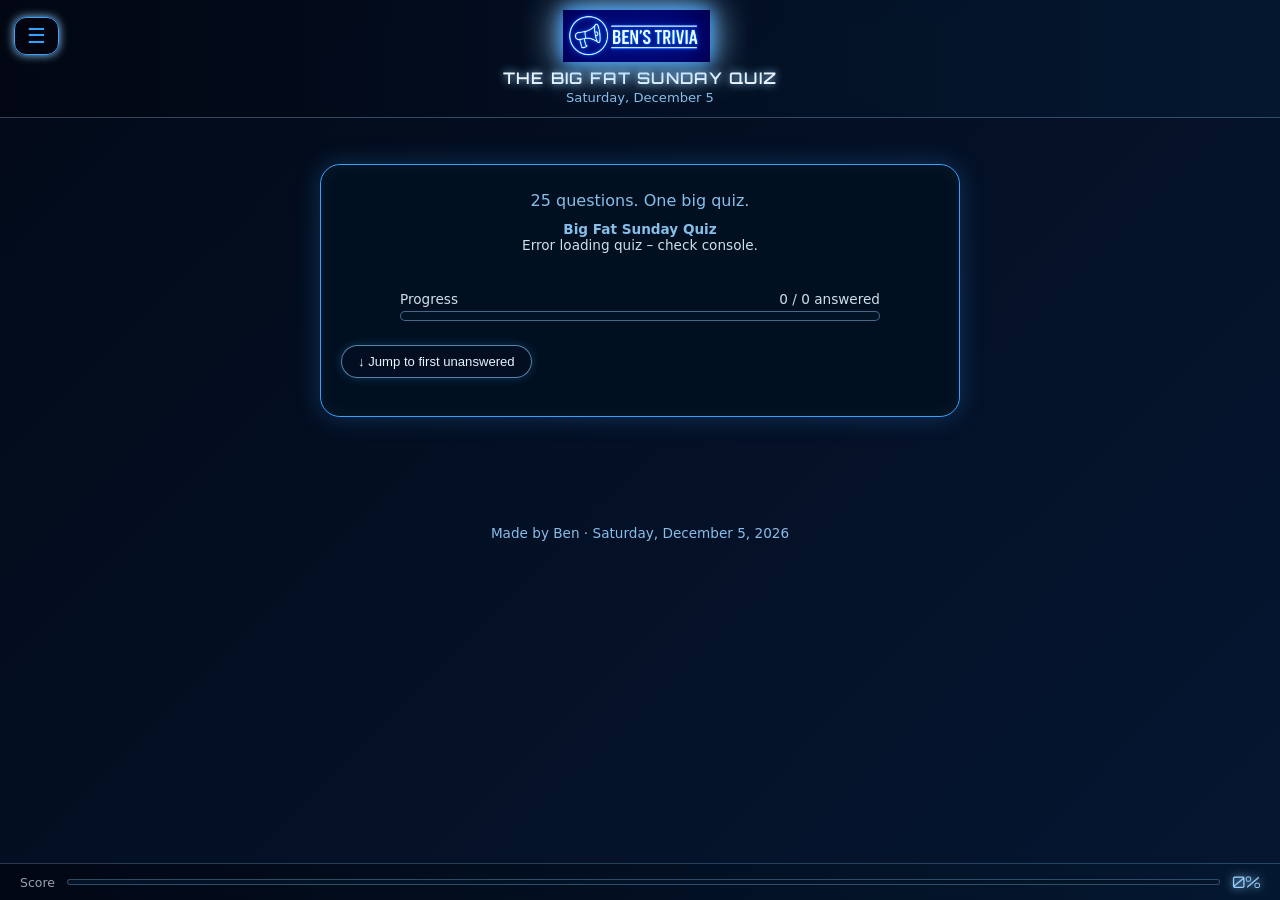
==== commit 3a046bc2: "Update big-fat-sunday-quiz.html" ====
--- a/big-fat-sunday-quiz.html
+++ b/big-fat-sunday-quiz.html
@@ -12,83 +12,41 @@
   <meta property="og:image:height" content="630" />
   <meta property="og:url" content="https://benjy333.github.io/Bens-Trivia/big-fat-sunday-quiz.html" />
   <meta property="og:type" content="website" />
-
   <title>The Big Fat Sunday Quiz</title>
   <link rel="stylesheet" href="style.css" />
   <style>
-    /* ---- FONTS ---- */
-    .page-title, .score-box .percent, .leaderboard-title {
-      font-family: 'Orbitron', sans-serif;
-    }
-
-    /* ---- ANIMATED BACKGROUND ---- */
+    .page-title, .score-box .percent, .leaderboard-title { font-family: 'Orbitron', sans-serif; }
     @keyframes bgShift {
       0%   { background-position: 0% 50%; }
       50%  { background-position: 100% 50%; }
       100% { background-position: 0% 50%; }
     }
-    body {
-      background: linear-gradient(-45deg, #020713, #041831, #071a3a, #020a18);
-      background-size: 400% 400%;
-      animation: bgShift 18s ease infinite;
-    }
-
-    /* ---- HEADER ---- */
-    .global-header {
-      position: fixed; top: 0; left: 0; right: 0; z-index: 120;
-      padding: 10px 14px 12px;
-      background: linear-gradient(90deg, #020713ee, #041831ee);
-      backdrop-filter: blur(10px);
-      border-bottom: 1px solid rgba(150, 208, 255, 0.3);
-    }
+    body { background: linear-gradient(-45deg, #020713, #041831, #071a3a, #020a18); background-size: 400% 400%; animation: bgShift 18s ease infinite; }
+    .global-header { position: fixed; top: 0; left: 0; right: 0; z-index: 120; padding: 10px 14px 12px; background: linear-gradient(90deg, #020713ee, #041831ee); backdrop-filter: blur(10px); border-bottom: 1px solid rgba(150, 208, 255, 0.3); }
     .header-row-top { display: flex; align-items: center; justify-content: space-between; }
     .header-left { display: flex; align-items: center; gap: 12px; }
     .header-logo { height: 52px; width: auto; filter: drop-shadow(0 0 8px var(--neon)) drop-shadow(0 0 18px var(--neon-soft)); }
     .header-row-bottom { margin-top: 6px; text-align: center; }
     .page-title { margin: 0; font-size: 1rem; letter-spacing: 0.08em; text-transform: uppercase; color: var(--text); text-shadow: 0 0 8px var(--neon-soft); }
     .page-date { display: block; margin-top: 2px; font-size: 0.82rem; color: var(--neon-soft); opacity: 0.9; }
-    .global-header #menu-btn {
-      background: rgba(0,0,0,.25); border: 1.5px solid var(--neon); color: var(--neon);
-      font-size: 1.3rem; padding: 6px 12px; border-radius: 12px; cursor: pointer;
-      box-shadow: 0 0 10px var(--neon-soft); transition: .18s;
-    }
+    .global-header #menu-btn { background: rgba(0,0,0,.25); border: 1.5px solid var(--neon); color: var(--neon); font-size: 1.3rem; padding: 6px 12px; border-radius: 12px; cursor: pointer; box-shadow: 0 0 10px var(--neon-soft); transition: .18s; }
     .global-header #menu-btn:hover { background: var(--neon); color: #001; }
-    .menu-dropdown {
-      position: absolute; top: 60px; left: 8px; background: var(--bg2);
-      border: 1px solid var(--neon); border-radius: 12px; padding: 6px;
-      box-shadow: 0 0 18px var(--neon-soft); min-width: 210px;
-      display: none; flex-direction: column; z-index: 200;
-    }
+    .menu-dropdown { position: absolute; top: 60px; left: 8px; background: var(--bg2); border: 1px solid var(--neon); border-radius: 12px; padding: 6px; box-shadow: 0 0 18px var(--neon-soft); min-width: 210px; display: none; flex-direction: column; z-index: 200; }
     .menu-dropdown a { display: block; padding: 10px 12px; color: var(--text); text-decoration: none; border-radius: 10px; font-size: 0.95rem; white-space: nowrap; }
     .menu-dropdown a:hover { background: var(--neon); color: #001; }
-
     body { padding-top: 140px; }
     main { display: grid; place-items: center; padding: 24px 16px 96px; }
     .quiz-shell { width: min(960px, 100%); }
     .page-subtitle { text-align: center; margin: 0 0 8px; font-size: 1rem; color: var(--neon-soft); opacity: 0.9; }
     .quiz-meta { text-align: center; font-size: 0.85rem; margin-bottom: 14px; opacity: 0.9; }
     .quiz-meta strong { color: var(--neon-soft); }
-
     .quiz-container { display: flex; flex-direction: column; gap: 14px; margin-bottom: 24px; }
-
-    /* ---- QUESTION CARDS: staggered fade-in ---- */
-    .question-card {
-      background: radial-gradient(circle at top left, #12335a 0, #020a16 55%);
-      border-radius: 16px; padding: 14px 14px 12px;
-      border: 1px solid rgba(150, 208, 255, 0.35);
-      box-shadow: 0 0 12px rgba(0,0,0,0.6), 0 0 18px rgba(55,161,255,0.22);
-      transition: border-color 0.3s, box-shadow 0.3s;
-    }
-    /* pulsing border on current unanswered question */
+    .question-card { background: radial-gradient(circle at top left, #12335a 0, #020a16 55%); border-radius: 16px; padding: 14px 14px 12px; border: 1px solid rgba(150, 208, 255, 0.35); box-shadow: 0 0 12px rgba(0,0,0,0.6), 0 0 18px rgba(55,161,255,0.22); transition: border-color 0.3s, box-shadow 0.3s; }
     @keyframes pulseNeon {
       0%,100% { box-shadow: 0 0 12px rgba(0,0,0,0.6), 0 0 14px rgba(55,161,255,0.25); }
       50%      { box-shadow: 0 0 12px rgba(0,0,0,0.6), 0 0 28px rgba(55,161,255,0.55); }
     }
-    .question-card.current-q {
-      border-color: rgba(150, 208, 255, 0.65);
-      animation: pulseNeon 2.2s ease-in-out infinite;
-    }
-    /* green flash when correct */
+    .question-card.current-q { border-color: rgba(150, 208, 255, 0.65); animation: pulseNeon 2.2s ease-in-out infinite; }
     @keyframes correctFlash {
       0%   { border-color: var(--good); box-shadow: 0 0 0 4px rgba(56,239,125,0.35); }
       60%  { border-color: var(--good); box-shadow: 0 0 0 8px rgba(56,239,125,0.15); }
@@ -96,81 +54,57 @@
     }
     .question-card.answered { border-color: rgba(150, 208, 255, 0.15); opacity: 0.85; }
     .question-card.flash-correct { animation: correctFlash 0.7s ease forwards; }
-
     .question-header { display: flex; justify-content: space-between; align-items: baseline; margin-bottom: 6px; gap: 12px; }
     .question-text { font-size: 0.97rem; font-weight: 500; margin-bottom: 10px; line-height: 1.45; }
     .question-tag { font-size: 0.7rem; text-transform: uppercase; letter-spacing: 0.06em; opacity: 0.6; white-space: nowrap; }
-
-    /* ---- MCQ: full width on mobile ---- */
     .options { margin-top: 8px; display: grid; grid-template-columns: 1fr 1fr; gap: 8px; }
     @media (max-width: 600px) { .options { grid-template-columns: 1fr; } }
-    .option-btn {
-      border-radius: 999px; border: 1px solid rgba(150, 208, 255, 0.3);
-      padding: 10px 14px; font-size: 0.9rem; cursor: pointer;
-      background: rgba(3, 15, 34, 0.8); color: #e9f4ff;
-      transition: 0.1s ease-out; text-align: left; width: 100%;
-    }
+    .option-btn { border-radius: 999px; border: 1px solid rgba(150, 208, 255, 0.3); padding: 10px 14px; font-size: 0.9rem; cursor: pointer; background: rgba(3, 15, 34, 0.8); color: #e9f4ff; transition: 0.1s ease-out; text-align: left; width: 100%; }
     .option-btn:hover:not(:disabled) { transform: translateY(-1px); box-shadow: 0 0 12px rgba(55,161,255,0.45); border-color: var(--neon-soft); }
     .option-btn:disabled { cursor: default; }
     .option-btn.correct { border-color: var(--good); box-shadow: 0 0 14px rgba(56,239,125,0.6); background: rgba(56,239,125,0.08); }
     .option-btn.wrong { border-color: var(--bad); box-shadow: 0 0 14px rgba(255,66,102,0.6); background: rgba(255,66,102,0.08); }
-
     .input-row { display: flex; gap: 8px; align-items: center; margin-top: 8px; flex-wrap: wrap; }
-    .question-input {
-      flex: 1; min-width: 160px; padding: 8px 14px; border-radius: 999px;
-      border: 1px solid rgba(150,208,255,0.6); background: rgba(0,8,18,0.85);
-      color: #e9f4ff; font-size: 0.9rem;
-    }
+    .question-input { flex: 1; min-width: 160px; padding: 8px 14px; border-radius: 999px; border: 1px solid rgba(150,208,255,0.6); background: rgba(0,8,18,0.85); color: #e9f4ff; font-size: 0.9rem; }
     .question-input:disabled { opacity: 0.6; cursor: default; }
-
-    .btn-check {
-      padding: 8px 18px; border-radius: 999px; border: 1px solid rgba(150,208,255,0.7);
-      background: rgba(3,15,34,0.95); color: #e9f4ff; font-size: 0.85rem; cursor: pointer; white-space: nowrap;
-    }
+    .btn-check { padding: 8px 18px; border-radius: 999px; border: 1px solid rgba(150,208,255,0.7); background: rgba(3,15,34,0.95); color: #e9f4ff; font-size: 0.85rem; cursor: pointer; white-space: nowrap; }
     .btn-check:disabled { opacity: 0.5; cursor: default; }
     .btn-check:hover:not(:disabled) { background: var(--neon-soft); color: #001; }
-
     .feedback { margin-top: 8px; font-size: 0.85rem; min-height: 18px; font-weight: 500; }
     .feedback.correct { color: var(--good); }
     .feedback.incorrect { color: var(--bad); }
     .feedback.partial { color: #f5c542; }
     .year-hint { font-size: 0.75rem; opacity: 0.65; margin-top: 3px; }
 
-    /* ---- PROGRESS BAR ---- */
+    /* ---- MULTI-TEXT ---- */
+    .multi-text-grid { display: flex; flex-direction: column; gap: 8px; margin-top: 10px; }
+    .multi-text-row { display: flex; align-items: center; gap: 8px; }
+    .multi-text-num { font-size: 0.78rem; opacity: 0.5; width: 18px; text-align: right; flex-shrink: 0; }
+    .multi-text-input { flex: 1; padding: 8px 14px; border-radius: 999px; border: 1px solid rgba(150,208,255,0.6); background: rgba(0,8,18,0.85); color: #e9f4ff; font-size: 0.9rem; }
+    .multi-text-input:disabled { opacity: 0.6; cursor: default; }
+    .multi-text-input.mt-correct { border-color: var(--good); box-shadow: 0 0 10px rgba(56,239,125,0.5); }
+    .multi-text-input.mt-wrong { border-color: var(--bad); box-shadow: 0 0 10px rgba(255,66,102,0.4); }
+    .multi-text-input.mt-empty { border-color: rgba(255,180,50,0.5); }
+    .multi-text-hint { font-size: 0.75rem; opacity: 0.55; margin-top: 4px; }
+    .multi-text-answers { margin-top: 8px; font-size: 0.82rem; opacity: 0.75; }
+
     .progress-wrap { max-width: 480px; margin: 0 auto 14px; text-align: left; font-size: 0.85rem; opacity: 0.9; }
     .progress-label { margin-bottom: 4px; display: flex; justify-content: space-between; gap: 8px; }
     .progress-bar-outer { width: 100%; height: 10px; border-radius: 999px; background: rgba(4,20,40,0.9); border: 1px solid rgba(150,208,255,0.5); overflow: hidden; }
     .progress-bar-inner { height: 100%; width: 0%; border-radius: 999px; background: linear-gradient(90deg, var(--neon-soft), var(--good)); transition: width 0.3s ease-out, box-shadow 0.3s ease; }
-
-    /* ---- STICKY SCORE BAR ---- */
-    .sticky-score {
-      position: fixed; bottom: 0; left: 0; right: 0; z-index: 110;
-      background: linear-gradient(90deg, #020713f0, #041831f0);
-      backdrop-filter: blur(10px);
-      border-top: 1px solid rgba(150,208,255,0.25);
-      padding: 8px 20px;
-      display: flex; align-items: center; justify-content: space-between; gap: 12px;
-    }
+    .sticky-score { position: fixed; bottom: 0; left: 0; right: 0; z-index: 110; background: linear-gradient(90deg, #020713f0, #041831f0); backdrop-filter: blur(10px); border-top: 1px solid rgba(150,208,255,0.25); padding: 8px 20px; display: flex; align-items: center; justify-content: space-between; gap: 12px; }
     .sticky-score .ss-label { font-size: 0.78rem; opacity: 0.65; }
     .sticky-score .ss-score { font-family: 'Orbitron', sans-serif; font-size: 1rem; color: var(--neon-soft); text-shadow: 0 0 8px var(--neon-soft); }
     .sticky-score .ss-bar-outer { flex: 1; height: 6px; border-radius: 999px; background: rgba(4,20,40,0.9); border: 1px solid rgba(150,208,255,0.3); overflow: hidden; }
     .sticky-score .ss-bar-inner { height: 100%; width: 0%; border-radius: 999px; background: linear-gradient(90deg, var(--neon-soft), var(--good)); transition: width 0.3s ease-out; }
-
     .btn-secondary { padding: 8px 16px; border-radius: 999px; border: 1px solid rgba(150,208,255,0.6); background: rgba(3,15,34,0.9); color: #e9f4ff; font-size: 0.82rem; cursor: pointer; margin-top: 10px; }
     .btn-secondary:active { transform: translateY(1px); }
-
-    /* ---- SCORE BOX: animated counter ---- */
     .score-box { margin-top: 14px; text-align: center; font-size: 0.9rem; }
     .score-box .percent { font-size: 2rem; font-weight: 700; margin-bottom: 4px; color: var(--neon-soft); text-shadow: 0 0 12px var(--neon-soft); letter-spacing: 0.05em; }
-
     .share-panel { margin-top: 12px; flex-direction: column; align-items: center; gap: 8px; }
     .share-buttons { display: flex; flex-wrap: wrap; gap: 8px; justify-content: center; }
     .global-footer { text-align: center; padding: 12px 8px 20px; font-size: 0.85rem; color: var(--neon-soft); opacity: 0.9; }
-
-    /* ---- CONFETTI CANVAS ---- */
     #confetti-canvas { position: fixed; top: 0; left: 0; width: 100%; height: 100%; pointer-events: none; z-index: 999; }
-
-    /* ---- LEADERBOARD ---- */
     .leaderboard-section { margin-top: 28px; border-top: 1px solid rgba(150,208,255,0.2); padding-top: 20px; }
     .leaderboard-title { text-align: center; font-size: 1rem; font-weight: 700; color: var(--neon-soft); margin-bottom: 14px; letter-spacing: 0.08em; text-shadow: 0 0 8px var(--neon-soft); }
     .submit-row { display: flex; gap: 8px; align-items: center; margin-bottom: 16px; flex-wrap: wrap; }
@@ -189,23 +123,11 @@
     .lb-tabs { display: flex; gap: 8px; margin-bottom: 14px; justify-content: center; }
     .lb-tab { padding: 5px 14px; border-radius: 999px; border: 1px solid rgba(150,208,255,0.3); background: transparent; color: var(--neon-soft); font-size: 0.8rem; cursor: pointer; }
     .lb-tab.active { background: var(--neon); color: #001; border-color: var(--neon); }
-
-    .btn-restart {
-      padding: 8px 20px; border-radius: 999px;
-      border: 1px solid rgba(150,208,255,0.4);
-      background: transparent; color: rgba(150,208,255,0.7);
-      font-size: 0.82rem; cursor: pointer; margin-top: 4px;
-      transition: 0.15s;
-    }
+    .btn-restart { padding: 8px 20px; border-radius: 999px; border: 1px solid rgba(150,208,255,0.4); background: transparent; color: rgba(150,208,255,0.7); font-size: 0.82rem; cursor: pointer; margin-top: 4px; transition: 0.15s; }
     .btn-restart:hover { border-color: var(--neon-soft); color: var(--neon-soft); background: rgba(150,208,255,0.05); }
-
-    @media (max-width: 480px) {
-      .header-logo { height: 44px; }
-      .page-title { font-size: 0.82rem; }
-    }
+    @media (max-width: 480px) { .header-logo { height: 44px; } .page-title { font-size: 0.82rem; } }
   </style>
 </head>
-
 <body>
   <canvas id="confetti-canvas"></canvas>
   <div class="sticky-score" id="sticky-score">
@@ -217,7 +139,6 @@
     <div class="header-row-top">
       <button id="menu-btn">☰</button>
       <img src="logo.png" class="header-logo" alt="Ben's Trivia Logo">
-      <!-- spacer to balance menu button and keep logo centred -->
       <div style="width:52px;"></div>
     </div>
     <div class="header-row-bottom">
@@ -237,9 +158,7 @@
         <strong id="quiz-title">Big Fat Sunday Quiz</strong><br>
         <span id="quiz-week-info">Loading…</span>
       </div>
-
       <div class="quiz-container" id="quiz-container"></div>
-
       <div class="progress-wrap">
         <div class="progress-label">
           <span>Progress</span>
@@ -249,11 +168,8 @@
           <div id="progress-bar" class="progress-bar-inner"></div>
         </div>
       </div>
-
       <button class="btn-secondary" id="jump-unanswered">↓ Jump to first unanswered</button>
-
       <div class="score-box" id="score-box"></div>
-
       <div class="share-panel" id="share-panel" style="display:none;">
         <div class="share-buttons">
           <button class="btn-secondary" id="share-whatsapp">Share via WhatsApp</button>
@@ -265,219 +181,124 @@
           <div style="font-size:0.75rem;opacity:0.5;margin-top:6px;">This will clear your answers and start fresh</div>
         </div>
       </div>
-      <!-- LEADERBOARD -->
       <div class="leaderboard-section" id="leaderboard-section" style="display:none;">
         <div class="leaderboard-title">🏆 This Week's Leaderboard</div>
-
         <div class="submit-row" id="submit-row">
           <input class="name-input" id="player-name" placeholder="Your name…" maxlength="20" />
           <button class="btn-submit-score" id="btn-submit-score">Submit Score</button>
         </div>
         <div id="submit-status" class="lb-status"></div>
-
-        <!-- Leaderboard locked until name submitted -->
         <div id="leaderboard-locked" style="text-align:center;padding:24px 16px;opacity:0.7;">
           <div style="font-size:1.5rem;margin-bottom:8px;">🔒</div>
           <div style="font-size:0.88rem;">Enter your name and submit your score to unlock the leaderboard</div>
         </div>
-
         <div id="leaderboard-unlocked" style="display:none;">
           <div class="lb-tabs">
             <button class="lb-tab active" id="tab-week" onclick="switchTab('week')">This Week</button>
             <button class="lb-tab" id="tab-all" onclick="switchTab('all')">All Time</button>
           </div>
-
           <table class="leaderboard-table">
-            <thead>
-              <tr>
-                <th>#</th>
-                <th>Name</th>
-                <th>Score</th>
-                <th>%</th>
-              </tr>
-            </thead>
+            <thead><tr><th>#</th><th>Name</th><th>Score</th><th>%</th></tr></thead>
             <tbody id="leaderboard-body">
               <tr><td colspan="4" style="text-align:center;opacity:0.5;padding:16px;">Loading…</td></tr>
             </tbody>
           </table>
         </div>
       </div>
-
-      <!-- INSTAGRAM HANDLE -->
       <div id="instagram-handle" style="display:none; text-align:center; margin-top:20px; padding:16px; border-top:1px solid rgba(150,208,255,0.15);">
         <div style="font-size:0.78rem; opacity:0.6; text-transform:uppercase; letter-spacing:0.08em; margin-bottom:8px;">Want to see the weekly leaderboard?</div>
-        <a href="https://instagram.com/benstrivia" target="_blank" style="
-          display:inline-flex; align-items:center; gap:8px;
-          padding:10px 20px; border-radius:999px;
-          border:1.5px solid rgba(150,208,255,0.5);
-          background:rgba(3,15,34,0.9); color:#e9f4ff;
-          text-decoration:none; font-size:0.95rem; font-weight:600;
-          box-shadow:0 0 12px rgba(55,161,255,0.25);
-          transition:0.15s;
-        " onmouseover="this.style.background='var(--neon)';this.style.color='#001';"
-           onmouseout="this.style.background='rgba(3,15,34,0.9)';this.style.color='#e9f4ff';">
-          📸 Follow @benstrivia
-        </a>
+        <a href="https://instagram.com/benstrivia" target="_blank" style="display:inline-flex; align-items:center; gap:8px; padding:10px 20px; border-radius:999px; border:1.5px solid rgba(150,208,255,0.5); background:rgba(3,15,34,0.9); color:#e9f4ff; text-decoration:none; font-size:0.95rem; font-weight:600; box-shadow:0 0 12px rgba(55,161,255,0.25); transition:0.15s;" onmouseover="this.style.background='var(--neon)';this.style.color='#001';" onmouseout="this.style.background='rgba(3,15,34,0.9)';this.style.color='#e9f4ff';">📸 Follow @benstrivia</a>
         <div style="font-size:0.72rem; opacity:0.45; margin-top:8px;">New quiz every Sunday 🍺</div>
       </div>
-
     </section>
   </main>
-
   <footer class="global-footer" id="footer-text"></footer>
 
 <script>
-/* ---- HEADER / FOOTER ---- */
 (function() {
   const today = new Date();
   const opts = { weekday:"long", day:"numeric", month:"long" };
   document.getElementById("page-date").textContent = today.toLocaleDateString(undefined, opts);
-  document.getElementById("footer-text").textContent =
-    "Made by Ben · " + today.toLocaleDateString(undefined, { ...opts, year:"numeric" });
+  document.getElementById("footer-text").textContent = "Made by Ben · " + today.toLocaleDateString(undefined, { ...opts, year:"numeric" });
 })();
 
 const menuBtn = document.getElementById("menu-btn");
 const menuDropdown = document.getElementById("menu-dropdown");
-menuBtn.addEventListener("click", () => {
-  menuDropdown.style.display = menuDropdown.style.display === "flex" ? "none" : "flex";
-});
-document.addEventListener("click", e => {
-  if (!menuDropdown.contains(e.target) && !menuBtn.contains(e.target))
-    menuDropdown.style.display = "none";
-});
-
-/* ---- STATE ---- */
+menuBtn.addEventListener("click", () => { menuDropdown.style.display = menuDropdown.style.display === "flex" ? "none" : "flex"; });
+document.addEventListener("click", e => { if (!menuDropdown.contains(e.target) && !menuBtn.contains(e.target)) menuDropdown.style.display = "none"; });
+
 let questions = [];
 let states = [];
-
 const container = document.getElementById("quiz-container");
 const scoreBox  = document.getElementById("score-box");
 const progText  = document.getElementById("progress-text");
 const progBar   = document.getElementById("progress-bar");
 
 /* ================================================================
-   ANSWER MATCHING — fuzzy + acceptedAnswers
+   ANSWER MATCHING
    ================================================================ */
-
-/* Levenshtein distance between two strings */
 function levenshtein(a, b) {
-  const dp = Array.from({ length: a.length + 1 }, (_, i) =>
-    Array.from({ length: b.length + 1 }, (_, j) => i || j));
+  const dp = Array.from({ length: a.length + 1 }, (_, i) => Array.from({ length: b.length + 1 }, (_, j) => i || j));
   for (let i = 1; i <= a.length; i++)
     for (let j = 1; j <= b.length; j++)
-      dp[i][j] = a[i-1] === b[j-1]
-        ? dp[i-1][j-1]
-        : 1 + Math.min(dp[i-1][j], dp[i][j-1], dp[i-1][j-1]);
+      dp[i][j] = a[i-1] === b[j-1] ? dp[i-1][j-1] : 1 + Math.min(dp[i-1][j], dp[i][j-1], dp[i-1][j-1]);
   return dp[a.length][b.length];
 }
 
-/* Returns true if the player's input matches a single target string */
 function fuzzyMatch(input, target) {
   if (input === target) return true;
-  /* must be at least 60% the length of the target to qualify for fuzzy matching */
   if (input.length < Math.ceil(target.length * 0.6)) return false;
-  /* substring containment — handles "the cheetah" matching "cheetah" */
   if (input.includes(target) || target.includes(input)) return true;
-  /* allow 1 typo for words up to 6 chars, 2 typos for longer */
   const tolerance = target.length > 6 ? 2 : 1;
   return levenshtein(input, target) <= tolerance;
 }
 
-/* Main check: tests the player's input against all accepted answers */
 function isCorrect(val, q) {
   const input = val.trim().toLowerCase();
-  /* Always include correctAnswer PLUS any acceptedAnswers */
   const accepted = [q.correctAnswer.toLowerCase()];
   if (q.acceptedAnswers && q.acceptedAnswers.length > 0) {
-    q.acceptedAnswers.forEach(a => {
-      const lower = a.toLowerCase();
-      if (!accepted.includes(lower)) accepted.push(lower);
-    });
+    q.acceptedAnswers.forEach(a => { const lower = a.toLowerCase(); if (!accepted.includes(lower)) accepted.push(lower); });
   }
   return accepted.some(target => fuzzyMatch(input, target));
 }
 
-/* ---- LOCALSTORAGE HELPERS ---- */
-function getSaveKey(quizTitle) {
-  return `bens-trivia-progress:${quizTitle}`;
-}
-function getSubmitKey(quizTitle) {
-  return `bens-trivia-submitted:${quizTitle}`;
-}
-
+/* ---- LOCALSTORAGE ---- */
+function getSaveKey(quizTitle) { return `bens-trivia-progress:${quizTitle}`; }
+function getSubmitKey(quizTitle) { return `bens-trivia-submitted:${quizTitle}`; }
 function saveProgress(quizTitle) {
-  const save = {
-    savedAt: Date.now(),
-    states: states.map(s => ({ checked: s.checked, points: s.points, maxPoints: s.maxPoints }))
-  };
+  const save = { savedAt: Date.now(), states: states.map(s => ({ checked: s.checked, points: s.points, maxPoints: s.maxPoints, chosenIndex: s.chosenIndex, chosenValue: s.chosenValue, chosenValues: s.chosenValues })) };
   try { localStorage.setItem(getSaveKey(quizTitle), JSON.stringify(save)); } catch(e) {}
 }
-
-function saveSubmission(quizTitle, name) {
-  try { localStorage.setItem(getSubmitKey(quizTitle), name); } catch(e) {}
-}
-
-function loadSubmission(quizTitle) {
-  try { return localStorage.getItem(getSubmitKey(quizTitle)) || null; } catch(e) { return null; }
-}
-
-function clearSubmission(quizTitle) {
-  try { localStorage.removeItem(getSubmitKey(quizTitle)); } catch(e) {}
-}
-
-function loadSavedProgress(quizTitle) {
-  try {
-    const raw = localStorage.getItem(getSaveKey(quizTitle));
-    return raw ? JSON.parse(raw) : null;
-  } catch(e) { return null; }
-}
-
-function clearOldSaves(currentTitle, allTitles) {
-  /* Remove saved progress for any quiz that isn't the current one */
-  allTitles.forEach(title => {
-    if (title !== currentTitle) {
-      try { localStorage.removeItem(getSaveKey(title)); } catch(e) {}
-    }
-  });
-}
+function saveSubmission(quizTitle, name) { try { localStorage.setItem(getSubmitKey(quizTitle), name); } catch(e) {} }
+function loadSubmission(quizTitle) { try { return localStorage.getItem(getSubmitKey(quizTitle)) || null; } catch(e) { return null; } }
+function clearSubmission(quizTitle) { try { localStorage.removeItem(getSubmitKey(quizTitle)); } catch(e) {} }
+function loadSavedProgress(quizTitle) { try { const raw = localStorage.getItem(getSaveKey(quizTitle)); return raw ? JSON.parse(raw) : null; } catch(e) { return null; } }
+function clearOldSaves(currentTitle, allTitles) { allTitles.forEach(title => { if (title !== currentTitle) { try { localStorage.removeItem(getSaveKey(title)); } catch(e) {} } }); }
 
 /* ---- LOAD QUIZ ---- */
 (async function loadQuiz() {
   try {
     const res  = await fetch("weekly_quizzes.json");
     const data = await res.json();
-
     data_start_date = data.start_date;
-
-    /* Quiz switches at 1am Sunday Brisbane (AEST = UTC+10) = 15:00 Saturday UTC */
     const base    = new Date("2026-04-18T15:00:00Z");
     const diffMs  = Date.now() - base.getTime();
     const weekIdx = Math.min(Math.max(Math.floor(diffMs / (7 * 86400000)), 0), data.weekly_quizzes.length - 1);
     const quiz    = data.weekly_quizzes[weekIdx];
-
     questions = quiz.questions;
     document.getElementById("quiz-title").textContent = quiz.title;
-    document.getElementById("quiz-week-info").textContent =
-      `Week ${weekIdx + 1} · ${questions.length} questions`;
-
-    /* Clear saved progress from old weeks */
+    document.getElementById("quiz-week-info").textContent = `Week ${weekIdx + 1} · ${questions.length} questions`;
     const allTitles = data.weekly_quizzes.map(q => q.title);
     clearOldSaves(quiz.title, allTitles);
-
-    /* Check for saved progress from this week */
     const saved = loadSavedProgress(quiz.title);
     if (saved && saved.states && saved.states.length === questions.length) {
       states = saved.states;
     } else {
-      states = questions.map(q => ({ checked: false, points: 0, maxPoints: q.maxPoints || 1, chosenIndex: null, chosenValue: null }));
+      states = questions.map(q => ({ checked: false, points: 0, maxPoints: q.maxPoints || 1, chosenIndex: null, chosenValue: null, chosenValues: null }));
     }
-
     renderQuiz();
-
-    /* Restore answered state visually */
     currentQuizTitle = quiz.title;
     if (saved && saved.states) restoreAnswers();
-
     updateProgress();
   } catch(err) {
     console.error("Failed to load quiz:", err);
@@ -492,63 +313,36 @@
     const q = questions[i];
     const card = document.getElementById(`card-${i}`);
     if (!card) return;
-
-    /* Show correct answer visually per type */
     if (q.type === "mcq") {
       const btns = card.querySelectorAll(".option-btn");
-      btns.forEach((btn, bi) => {
-        if (bi === q.correctIndex) btn.classList.add("correct");
-        else if (s.chosenIndex !== null && bi === s.chosenIndex) btn.classList.add("wrong");
-      });
-      if (s.points === 0) {
-        setFeedback(i, `✗ The answer was: ${q.options[q.correctIndex]}`, "incorrect");
-      } else {
-        setFeedback(i, "✓ Correct!", "correct");
-      }
+      btns.forEach((btn, bi) => { if (bi === q.correctIndex) btn.classList.add("correct"); else if (s.chosenIndex !== null && bi === s.chosenIndex) btn.classList.add("wrong"); });
+      setFeedback(i, s.points === 0 ? `✗ The answer was: ${q.options[q.correctIndex]}` : "✓ Correct!", s.points === 0 ? "incorrect" : "correct");
     } else if (q.type === "text-exact") {
-      if (s.points > 0) {
-        setFeedback(i, "✓ Correct!", "correct");
-      } else {
-        const inp = card.querySelector(".question-input");
-        if (inp && s.chosenValue) inp.value = s.chosenValue;
-        setFeedback(i, `✗ The answer was: ${q.correctAnswer}`, "incorrect");
-      }
+      if (s.points > 0) { setFeedback(i, "✓ Correct!", "correct"); }
+      else { const inp = card.querySelector(".question-input"); if (inp && s.chosenValue) inp.value = s.chosenValue; setFeedback(i, `✗ The answer was: ${q.correctAnswer}`, "incorrect"); }
     } else if (q.type === "numeric") {
-      if (s.points > 0) {
-        setFeedback(i, "✓ Correct!", "correct");
-      } else {
-        const inp = card.querySelector(".question-input");
-        if (inp && s.chosenValue !== null) inp.value = s.chosenValue;
-        setFeedback(i, `✗ The answer was: ${q.correctNumber}`, "incorrect");
-      }
+      if (s.points > 0) { setFeedback(i, "✓ Correct!", "correct"); }
+      else { const inp = card.querySelector(".question-input"); if (inp && s.chosenValue !== null) inp.value = s.chosenValue; setFeedback(i, `✗ The answer was: ${q.correctNumber}`, "incorrect"); }
     } else if (q.type === "year") {
       const inp = card.querySelector(".question-input");
       if (inp && s.chosenValue !== null) inp.value = s.chosenValue;
       if (s.points === 2) setFeedback(i, `✓ Correct! ${q.correctYear} — full 2 points!`, "correct");
       else if (s.points === 1) setFeedback(i, `Almost! The answer was ${q.correctYear} — 1 point.`, "partial");
       else setFeedback(i, `✗ The answer was: ${q.correctYear}`, "incorrect");
+    } else if (q.type === "multi-text") {
+      restoreMultiText(card, q, i, s);
     }
-
-    /* Lock the card */
     card.querySelectorAll("input, button.option-btn, button.btn-check").forEach(el => el.disabled = true);
     card.classList.remove("current-q");
     card.classList.add("answered");
   });
-
-  /* Set pulsing border on first unanswered */
   const firstUnanswered = states.findIndex(s => !s.checked);
-  if (firstUnanswered !== -1) {
-    const card = document.getElementById(`card-${firstUnanswered}`);
-    if (card) card.classList.add("current-q");
-  }
-
-  /* If all answered, show share + leaderboard */
+  if (firstUnanswered !== -1) { const card = document.getElementById(`card-${firstUnanswered}`); if (card) card.classList.add("current-q"); }
   const allDone = states.every(s => s.checked);
   if (allDone) {
     document.getElementById("share-panel").style.display = "flex";
     document.getElementById("instagram-handle").style.display = "block";
     showLeaderboard();
-    /* Restore submitted state if they already submitted this week */
     const savedName = loadSubmission(currentQuizTitle);
     if (savedName) {
       scoreSubmitted = true;
@@ -561,6 +355,38 @@
   }
 }
 
+function restoreMultiText(card, q, i, s) {
+  const saved = s.chosenValues || [];
+  const inputs = card.querySelectorAll(".multi-text-input");
+  /* Work out which canonical answer each slot matched */
+  const usedAnswerIdxs = new Set();
+  inputs.forEach((inp, slotIdx) => {
+    const val = saved[slotIdx] || "";
+    inp.value = val;
+    if (!val.trim()) { inp.classList.add("mt-empty"); return; }
+    /* Find which acceptedAnswers group this value matched */
+    let matched = false;
+    q.acceptedAnswers.forEach((group, aIdx) => {
+      if (matched || usedAnswerIdxs.has(aIdx)) return;
+      const targets = Array.isArray(group) ? group : [group];
+      if (targets.some(t => fuzzyMatch(val.trim().toLowerCase(), t.toLowerCase()))) {
+        matched = true;
+        usedAnswerIdxs.add(aIdx);
+      }
+    });
+    inp.classList.add(matched ? "mt-correct" : "mt-wrong");
+  });
+  /* Show the correct answers */
+  const correctList = q.answers.map(a => a.charAt(0).toUpperCase() + a.slice(1)).join(", ");
+  const answersDiv = document.createElement("div");
+  answersDiv.className = "multi-text-answers";
+  answersDiv.textContent = `Answers: ${correctList}`;
+  card.querySelector(".multi-text-grid").after(answersDiv);
+  const pts = s.points;
+  const max = q.maxPoints;
+  setFeedback(i, pts === max ? `✓ Perfect! ${pts}/${max} points!` : pts > 0 ? `${pts}/${max} points` : `✗ 0/${max} points`, pts === max ? "correct" : pts > 0 ? "partial" : "incorrect");
+}
+
 /* ---- RENDER ---- */
 function renderQuiz() {
   container.innerHTML = "";
@@ -568,27 +394,23 @@
     const card = document.createElement("div");
     card.className = "question-card" + (i === 0 ? " current-q" : "");
     card.id = `card-${i}`;
-
     const header = document.createElement("div");
     header.className = "question-header";
     header.innerHTML = `<span style="font-size:0.78rem;opacity:0.6;">Q${i+1} of ${questions.length}</span><span class="question-tag">${q.tag || ""}</span>`;
     card.appendChild(header);
-
     const txt = document.createElement("div");
     txt.className = "question-text";
     txt.textContent = q.text;
     card.appendChild(txt);
-
     if      (q.type === "mcq")        renderMCQ(card, q, i);
     else if (q.type === "text-exact") renderTextExact(card, q, i);
     else if (q.type === "numeric")    renderNumeric(card, q, i);
     else if (q.type === "year")       renderYear(card, q, i);
-
+    else if (q.type === "multi-text") renderMultiText(card, q, i);
     const fb = document.createElement("div");
     fb.id = `feedback-${i}`;
     fb.className = "feedback";
     card.appendChild(fb);
-
     container.appendChild(card);
   });
 }
@@ -610,62 +432,131 @@
   const row = document.createElement("div");
   row.className = "input-row";
   const input = document.createElement("input");
-  input.type = "text";
-  input.className = "question-input";
-  input.id = `input-${i}`;
-  input.placeholder = "Type your answer…";
+  input.type = "text"; input.className = "question-input"; input.id = `input-${i}`; input.placeholder = "Type your answer…";
   input.addEventListener("keydown", e => { if (e.key === "Enter") checkTextExact(i); });
   const btn = document.createElement("button");
-  btn.className = "btn-check";
-  btn.id = `btn-${i}`;
-  btn.textContent = "Check";
+  btn.className = "btn-check"; btn.id = `btn-${i}`; btn.textContent = "Check";
   btn.onclick = () => checkTextExact(i);
-  row.appendChild(input);
-  row.appendChild(btn);
-  card.appendChild(row);
+  row.appendChild(input); row.appendChild(btn); card.appendChild(row);
 }
 
 function renderNumeric(card, q, i) {
   const row = document.createElement("div");
   row.className = "input-row";
   const input = document.createElement("input");
-  input.type = "number";
-  input.className = "question-input";
-  input.id = `input-${i}`;
-  input.placeholder = "Enter number…";
+  input.type = "number"; input.className = "question-input"; input.id = `input-${i}`; input.placeholder = "Enter number…";
   input.addEventListener("keydown", e => { if (e.key === "Enter") checkNumeric(i); });
+  const btn = document.createElement("button");
+  btn.className = "btn-check"; btn.id = `btn-${i}`; btn.textContent = "Check";
+  btn.onclick = () => checkNumeric(i);
+  row.appendChild(input); row.appendChild(btn); card.appendChild(row);
+}
+
+function renderYear(card, q, i) {
+  const hint = document.createElement("div");
+  hint.className = "year-hint"; hint.textContent = "Exact year = 2 pts · 1 year off = 1 pt";
+  card.appendChild(hint);
+  const row = document.createElement("div");
+  row.className = "input-row";
+  const input = document.createElement("input");
+  input.type = "number"; input.className = "question-input"; input.id = `input-${i}`; input.placeholder = "Enter year…";
+  input.addEventListener("keydown", e => { if (e.key === "Enter") checkYear(i); });
+  const btn = document.createElement("button");
+  btn.className = "btn-check"; btn.id = `btn-${i}`; btn.textContent = "Check";
+  btn.onclick = () => checkYear(i);
+  row.appendChild(input); row.appendChild(btn); card.appendChild(row);
+}
+
+/* ---- MULTI-TEXT RENDER ---- */
+function renderMultiText(card, q, i) {
+  const hint = document.createElement("div");
+  hint.className = "multi-text-hint";
+  hint.textContent = `1 point per correct answer · ${q.maxPoints} points total`;
+  card.appendChild(hint);
+
+  const grid = document.createElement("div");
+  grid.className = "multi-text-grid";
+
+  for (let slot = 0; slot < q.answers.length; slot++) {
+    const row = document.createElement("div");
+    row.className = "multi-text-row";
+    const num = document.createElement("span");
+    num.className = "multi-text-num";
+    num.textContent = `${slot + 1}.`;
+    const input = document.createElement("input");
+    input.type = "text";
+    input.className = "multi-text-input";
+    input.id = `input-${i}-${slot}`;
+    input.placeholder = `Answer ${slot + 1}…`;
+    input.addEventListener("keydown", e => { if (e.key === "Enter") { const next = card.querySelector(`#input-${i}-${slot + 1}`); if (next) next.focus(); else checkMultiText(i); } });
+    row.appendChild(num);
+    row.appendChild(input);
+    grid.appendChild(row);
+  }
+  card.appendChild(grid);
+
   const btn = document.createElement("button");
   btn.className = "btn-check";
   btn.id = `btn-${i}`;
-  btn.textContent = "Check";
-  btn.onclick = () => checkNumeric(i);
-  row.appendChild(input);
-  row.appendChild(btn);
-  card.appendChild(row);
-}
-
-function renderYear(card, q, i) {
-  const hint = document.createElement("div");
-  hint.className = "year-hint";
-  hint.textContent = "Exact year = 2 pts · 1 year off = 1 pt";
-  card.appendChild(hint);
-
-  const row = document.createElement("div");
-  row.className = "input-row";
-  const input = document.createElement("input");
-  input.type = "number";
-  input.className = "question-input";
-  input.id = `input-${i}`;
-  input.placeholder = "Enter year…";
-  input.addEventListener("keydown", e => { if (e.key === "Enter") checkYear(i); });
-  const btn = document.createElement("button");
-  btn.className = "btn-check";
-  btn.id = `btn-${i}`;
-  btn.textContent = "Check";
-  btn.onclick = () => checkYear(i);
-  row.appendChild(input);
-  row.appendChild(btn);
-  card.appendChild(row);
+  btn.textContent = "Check answers";
+  btn.style.marginTop = "12px";
+  btn.onclick = () => checkMultiText(i);
+  card.appendChild(btn);
+}
+
+/* ---- CHECK MULTI-TEXT ---- */
+function checkMultiText(i) {
+  if (states[i].checked) return;
+  const q = questions[i];
+  const card = document.getElementById(`card-${i}`);
+  const inputs = card.querySelectorAll(".multi-text-input");
+
+  /* Collect all typed values */
+  const typedValues = Array.from(inputs).map(inp => inp.value.trim());
+  states[i].chosenValues = typedValues;
+
+  /* Match each typed value against acceptedAnswers groups (each group = one correct answer) */
+  /* Each group can only be claimed once */
+  const usedAnswerIdxs = new Set();
+  const slotResults = typedValues.map(val => {
+    if (!val) return false;
+    const valLower = val.toLowerCase();
+    for (let aIdx = 0; aIdx < q.acceptedAnswers.length; aIdx++) {
+      if (usedAnswerIdxs.has(aIdx)) continue;
+      const group = q.acceptedAnswers[aIdx];
+      const targets = Array.isArray(group) ? group : [group];
+      if (targets.some(t => fuzzyMatch(valLower, t.toLowerCase()))) {
+        usedAnswerIdxs.add(aIdx);
+        return true;
+      }
+    }
+    return false;
+  });
+
+  /* Style each input */
+  inputs.forEach((inp, slotIdx) => {
+    const val = typedValues[slotIdx];
+    if (!val) inp.classList.add("mt-empty");
+    else if (slotResults[slotIdx]) inp.classList.add("mt-correct");
+    else inp.classList.add("mt-wrong");
+  });
+
+  const pts = slotResults.filter(Boolean).length;
+  states[i].points = pts;
+
+  /* Show correct answers */
+  const correctList = q.answers.map(a => a.charAt(0).toUpperCase() + a.slice(1)).join(", ");
+  const answersDiv = document.createElement("div");
+  answersDiv.className = "multi-text-answers";
+  answersDiv.textContent = `Answers: ${correctList}`;
+  card.querySelector(".multi-text-grid").after(answersDiv);
+
+  const max = q.maxPoints;
+  if (pts === max) setFeedback(i, `✓ Perfect! ${pts}/${max} points!`, "correct");
+  else if (pts > 0) setFeedback(i, `${pts}/${max} points`, "partial");
+  else setFeedback(i, `✗ 0/${max} points`, "incorrect");
+
+  lockCard(i, pts > 0);
 }
 
 /* ---- CHECK FUNCTIONS ---- */
@@ -673,50 +564,26 @@
   const card = document.getElementById(`card-${i}`);
   card.querySelectorAll("input, button.option-btn, button.btn-check").forEach(el => el.disabled = true);
   card.classList.remove("current-q");
-
-  if (wasCorrect) {
-    card.classList.add("flash-correct");
-    setTimeout(() => { card.classList.remove("flash-correct"); card.classList.add("answered"); }, 700);
-  } else {
-    card.classList.add("answered");
-  }
-
+  if (wasCorrect) { card.classList.add("flash-correct"); setTimeout(() => { card.classList.remove("flash-correct"); card.classList.add("answered"); }, 700); }
+  else { card.classList.add("answered"); }
   states[i].checked = true;
   saveProgress(document.getElementById("quiz-title").textContent);
   updateProgress();
-
-  /* Update pulsing border to next unanswered question */
-  setTimeout(() => {
-    const next = states.findIndex((s, idx) => idx > i && !s.checked);
-    if (next !== -1) {
-      document.getElementById(`card-${next}`).classList.add("current-q");
-    }
-  }, 500);
-}
-
-function setFeedback(i, msg, type) {
-  const fb = document.getElementById(`feedback-${i}`);
-  fb.textContent = msg;
-  fb.className = `feedback ${type}`;
-}
+  setTimeout(() => { const next = states.findIndex((s, idx) => idx > i && !s.checked); if (next !== -1) { document.getElementById(`card-${next}`).classList.add("current-q"); } }, 500);
+}
+
+function setFeedback(i, msg, type) { const fb = document.getElementById(`feedback-${i}`); fb.textContent = msg; fb.className = `feedback ${type}`; }
 
 function checkMCQ(i, chosen) {
   if (states[i].checked) return;
   const q = questions[i];
   const card = document.getElementById(`card-${i}`);
   const btns = card.querySelectorAll(".option-btn");
-  btns.forEach((btn, bi) => {
-    if (bi === q.correctIndex)  btn.classList.add("correct");
-    else if (bi === chosen)     btn.classList.add("wrong");
-  });
+  btns.forEach((btn, bi) => { if (bi === q.correctIndex) btn.classList.add("correct"); else if (bi === chosen) btn.classList.add("wrong"); });
   const mcqCorrect = chosen === q.correctIndex;
   states[i].chosenIndex = chosen;
-  if (mcqCorrect) {
-    states[i].points = q.maxPoints;
-    setFeedback(i, "✓ Correct!", "correct");
-  } else {
-    setFeedback(i, `✗ The answer was: ${q.options[q.correctIndex]}`, "incorrect");
-  }
+  if (mcqCorrect) { states[i].points = q.maxPoints; setFeedback(i, "✓ Correct!", "correct"); }
+  else { setFeedback(i, `✗ The answer was: ${q.options[q.correctIndex]}`, "incorrect"); }
   lockCard(i, mcqCorrect);
 }
 
@@ -725,17 +592,11 @@
   const q = questions[i];
   const input = document.getElementById(`input-${i}`);
   const val = input.value;
-
   if (!val.trim()) { setFeedback(i, "Please type an answer first.", ""); return; }
-
   const textCorrect = isCorrect(val, q);
   states[i].chosenValue = val.trim();
-  if (textCorrect) {
-    states[i].points = q.maxPoints;
-    setFeedback(i, "\u2713 Correct!", "correct");
-  } else {
-    setFeedback(i, `\u2717 The answer was: ${q.correctAnswer}`, "incorrect");
-  }
+  if (textCorrect) { states[i].points = q.maxPoints; setFeedback(i, "✓ Correct!", "correct"); }
+  else { setFeedback(i, `✗ The answer was: ${q.correctAnswer}`, "incorrect"); }
   lockCard(i, textCorrect);
 }
 
@@ -744,17 +605,11 @@
   const q = questions[i];
   const input = document.getElementById(`input-${i}`);
   const val = parseFloat(input.value);
-
   if (isNaN(val)) { setFeedback(i, "Please enter a number.", ""); return; }
-
   const numCorrect = val === q.correctNumber;
   states[i].chosenValue = val;
-  if (numCorrect) {
-    states[i].points = q.maxPoints;
-    setFeedback(i, "✓ Correct!", "correct");
-  } else {
-    setFeedback(i, `✗ The answer was: ${q.correctNumber}`, "incorrect");
-  }
+  if (numCorrect) { states[i].points = q.maxPoints; setFeedback(i, "✓ Correct!", "correct"); }
+  else { setFeedback(i, `✗ The answer was: ${q.correctNumber}`, "incorrect"); }
   lockCard(i, numCorrect);
 }
 
@@ -763,24 +618,15 @@
   const q = questions[i];
   const input = document.getElementById(`input-${i}`);
   const val = parseInt(input.value, 10);
-
   if (isNaN(val)) { setFeedback(i, "Please enter a year.", ""); return; }
-
   states[i].chosenValue = val;
   const diff = Math.abs(val - q.correctYear);
   let pts = 0;
-  if (diff === 0)      pts = 2;
-  else if (diff === 1) pts = 1;
-
+  if (diff === 0) pts = 2; else if (diff === 1) pts = 1;
   states[i].points = pts;
-
-  if (diff === 0) {
-    setFeedback(i, `✓ Correct! ${q.correctYear} — full 2 points!`, "correct");
-  } else if (diff === 1) {
-    setFeedback(i, `Almost! The answer was ${q.correctYear} — 1 point.`, "partial");
-  } else {
-    setFeedback(i, `✗ The answer was: ${q.correctYear}`, "incorrect");
-  }
+  if (diff === 0) setFeedback(i, `✓ Correct! ${q.correctYear} — full 2 points!`, "correct");
+  else if (diff === 1) setFeedback(i, `Almost! The answer was ${q.correctYear} — 1 point.`, "partial");
+  else setFeedback(i, `✗ The answer was: ${q.correctYear}`, "incorrect");
   lockCard(i, pts > 0);
 }
 
@@ -793,25 +639,17 @@
   const maxPts   = states.reduce((s, x) => s + x.maxPoints, 0);
   const pct      = maxPts ? Math.round((earned / maxPts) * 100) : 0;
   const progPct  = total ? Math.round((answered / total) * 100) : 0;
-
   progText.textContent = `${answered} / ${total} answered`;
   progBar.style.width  = progPct + "%";
-
-  /* Dynamic glow based on progress */
   const glowAlpha = 0.3 + (progPct / 100) * 0.7;
   progBar.style.boxShadow = `0 0 ${8 + progPct * 0.18}px rgba(55,161,255,${glowAlpha}), 0 0 ${14 + progPct * 0.2}px rgba(56,239,125,${glowAlpha})`;
-
-  /* Sticky score bar */
   document.getElementById("ss-bar").style.width = pct + "%";
   document.getElementById("ss-score").textContent = pct + "%";
-
-  /* Animated score counter */
   const percentEl = scoreBox.querySelector(".percent");
   const currentPct = percentEl ? (parseInt(percentEl.textContent) || 0) : 0;
   if (_animFrame) cancelAnimationFrame(_animFrame);
   scoreBox.innerHTML = `<div class="percent">${currentPct}%</div><div>${earned} / ${maxPts} points &nbsp;·&nbsp; ${answered} / ${total} answered</div>`;
   animateCounter(scoreBox.querySelector(".percent"), currentPct, pct);
-
   if (answered === total && total > 0) {
     document.getElementById("share-panel").style.display = "flex";
     document.getElementById("instagram-handle").style.display = "block";
@@ -821,307 +659,116 @@
 }
 
 function animateCounter(el, from, to) {
-  const duration = 600;
-  const start = performance.now();
-  function step(now) {
-    const t = Math.min((now - start) / duration, 1);
-    const ease = 1 - Math.pow(1 - t, 3);
-    el.textContent = Math.round(from + (to - from) * ease) + "%";
-    if (t < 1) _animFrame = requestAnimationFrame(step);
-  }
+  const duration = 600; const start = performance.now();
+  function step(now) { const t = Math.min((now - start) / duration, 1); const ease = 1 - Math.pow(1 - t, 3); el.textContent = Math.round(from + (to - from) * ease) + "%"; if (t < 1) _animFrame = requestAnimationFrame(step); }
   _animFrame = requestAnimationFrame(step);
 }
 
 /* ---- CONFETTI ---- */
 function launchConfetti(pct) {
-  const canvas = document.getElementById("confetti-canvas");
-  const ctx = canvas.getContext("2d");
-  canvas.width = window.innerWidth;
-  canvas.height = window.innerHeight;
-
+  const canvas = document.getElementById("confetti-canvas"); const ctx = canvas.getContext("2d");
+  canvas.width = window.innerWidth; canvas.height = window.innerHeight;
   const count = Math.floor(80 + pct * 1.2);
   const colours = ["#37a1ff","#96d0ff","#38ef7d","#ffd700","#ff4266","#fff"];
-  const pieces = Array.from({ length: count }, () => ({
-    x: Math.random() * canvas.width,
-    y: -20 - Math.random() * 200,
-    r: 4 + Math.random() * 6,
-    d: 2 + Math.random() * 4,
-    col: colours[Math.floor(Math.random() * colours.length)],
-    tilt: Math.random() * 10 - 5,
-    tiltSpeed: 0.1 + Math.random() * 0.15,
-    angle: 0
-  }));
-
+  const pieces = Array.from({ length: count }, () => ({ x: Math.random() * canvas.width, y: -20 - Math.random() * 200, r: 4 + Math.random() * 6, d: 2 + Math.random() * 4, col: colours[Math.floor(Math.random() * colours.length)], tilt: Math.random() * 10 - 5, tiltSpeed: 0.1 + Math.random() * 0.15, angle: 0 }));
   let frame = 0;
-  function draw() {
-    ctx.clearRect(0, 0, canvas.width, canvas.height);
-    pieces.forEach(p => {
-      p.angle += p.tiltSpeed;
-      p.y += p.d;
-      p.x += Math.sin(p.angle) * 1.5;
-      p.tilt = Math.sin(p.angle) * 12;
-      ctx.beginPath();
-      ctx.lineWidth = p.r;
-      ctx.strokeStyle = p.col;
-      ctx.moveTo(p.x + p.tilt + p.r / 2, p.y);
-      ctx.lineTo(p.x + p.tilt, p.y + p.tilt + p.r / 2);
-      ctx.stroke();
-    });
-    frame++;
-    if (frame < 180) requestAnimationFrame(draw);
-    else ctx.clearRect(0, 0, canvas.width, canvas.height);
-  }
+  function draw() { ctx.clearRect(0, 0, canvas.width, canvas.height); pieces.forEach(p => { p.angle += p.tiltSpeed; p.y += p.d; p.x += Math.sin(p.angle) * 1.5; p.tilt = Math.sin(p.angle) * 12; ctx.beginPath(); ctx.lineWidth = p.r; ctx.strokeStyle = p.col; ctx.moveTo(p.x + p.tilt + p.r / 2, p.y); ctx.lineTo(p.x + p.tilt, p.y + p.tilt + p.r / 2); ctx.stroke(); }); frame++; if (frame < 180) requestAnimationFrame(draw); else ctx.clearRect(0, 0, canvas.width, canvas.height); }
   draw();
 }
 
-/* ---- JUMP TO UNANSWERED ---- */
-document.getElementById("jump-unanswered").addEventListener("click", () => {
-  const idx = states.findIndex(s => !s.checked);
-  if (idx === -1) scoreBox.scrollIntoView({ behavior: "smooth" });
-  else document.getElementById(`card-${idx}`).scrollIntoView({ behavior: "smooth", block: "center" });
-});
+document.getElementById("jump-unanswered").addEventListener("click", () => { const idx = states.findIndex(s => !s.checked); if (idx === -1) scoreBox.scrollIntoView({ behavior: "smooth" }); else document.getElementById(`card-${idx}`).scrollIntoView({ behavior: "smooth", block: "center" }); });
 
 /* ---- SHARE ---- */
 function buildShareText() {
-  const earned = states.reduce((s, x) => s + x.points, 0);
-  const maxPts = states.reduce((s, x) => s + x.maxPoints, 0);
-  const pct    = maxPts ? Math.round((earned / maxPts) * 100) : 0;
-  const title  = document.getElementById("quiz-title").textContent;
+  const earned = states.reduce((s, x) => s + x.points, 0); const maxPts = states.reduce((s, x) => s + x.maxPoints, 0); const pct = maxPts ? Math.round((earned / maxPts) * 100) : 0; const title = document.getElementById("quiz-title").textContent;
   return `I just played "${title}" on Ben's Trivia!\n\nMy score: ${earned}/${maxPts} (${pct}%)\n\nTry to beat my score:\nhttps://benjy333.github.io/Bens-Trivia/big-fat-sunday-quiz.html`;
 }
-
-document.getElementById("share-whatsapp").addEventListener("click", () => {
-  window.open("https://wa.me/?text=" + encodeURIComponent(buildShareText()), "_blank");
-});
-
-document.getElementById("copy-result").addEventListener("click", () => {
-  navigator.clipboard.writeText(buildShareText()).then(() => {
-    document.getElementById("share-status").textContent = "Copied!";
-    setTimeout(() => document.getElementById("share-status").textContent = "", 2000);
-  });
-});
+document.getElementById("share-whatsapp").addEventListener("click", () => { window.open("https://wa.me/?text=" + encodeURIComponent(buildShareText()), "_blank"); });
+document.getElementById("copy-result").addEventListener("click", () => { navigator.clipboard.writeText(buildShareText()).then(() => { document.getElementById("share-status").textContent = "Copied!"; setTimeout(() => document.getElementById("share-status").textContent = "", 2000); }); });
 
 /* ================================================================
    SUPABASE LEADERBOARD
    ================================================================ */
 const SUPA_URL = "https://cxgndxmvyerwejwyitrf.supabase.co";
 const SUPA_KEY = "sb_publishable_LMgLiRKeCPREBMa9r-pEOQ_et-2xo0L";
-
-let currentTab = "week";
-let currentQuizTitle = "";
-let scoreSubmitted = false;
-
-/* Show leaderboard section once quiz is complete */
-function showLeaderboard() {
-  document.getElementById("leaderboard-section").style.display = "block";
-  currentQuizTitle = document.getElementById("quiz-title").textContent;
-  loadLeaderboard();
-}
-
-/* Switch between This Week / All Time tabs */
-function switchTab(tab) {
-  currentTab = tab;
-  document.getElementById("tab-week").classList.toggle("active", tab === "week");
-  document.getElementById("tab-all").classList.toggle("active", tab === "all");
-  loadLeaderboard();
-}
-
-/* Load scores from Supabase */
+let currentTab = "week"; let currentQuizTitle = ""; let scoreSubmitted = false;
+
+function showLeaderboard() { document.getElementById("leaderboard-section").style.display = "block"; currentQuizTitle = document.getElementById("quiz-title").textContent; loadLeaderboard(); }
+function switchTab(tab) { currentTab = tab; document.getElementById("tab-week").classList.toggle("active", tab === "week"); document.getElementById("tab-all").classList.toggle("active", tab === "all"); loadLeaderboard(); }
+
 async function loadLeaderboard() {
   const tbody = document.getElementById("leaderboard-body");
   tbody.innerHTML = `<tr><td colspan="4" style="text-align:center;opacity:0.5;padding:16px;">Loading…</td></tr>`;
-
   try {
-    /* Fetch all scores for the week so we can calculate user's rank */
     let url = `${SUPA_URL}/rest/v1/leaderboard?select=player_name,score,max_score,percent,submitted_at&order=score.desc,percent.desc&limit=100`;
-
     if (currentTab === "week") {
-      /* Brisbane-anchored: base is 2026-04-18 15:00 UTC = 1am Sun 19 Apr Brisbane */
-      const base = new Date("2026-04-18T15:00:00Z");
-      const diffMs = Date.now() - base.getTime();
-      const weekIdx = Math.max(Math.floor(diffMs / (7 * 86400000)), 0);
-      const weekStart = new Date(base.getTime() + weekIdx * 7 * 86400000);
-      const weekEnd   = new Date(weekStart.getTime() + 7 * 86400000);
-      url += `&quiz_title=eq.${encodeURIComponent(currentQuizTitle)}`;
-      url += `&submitted_at=gte.${weekStart.toISOString()}`;
-      url += `&submitted_at=lt.${weekEnd.toISOString()}`;
-    } else {
-      url += `&quiz_title=eq.${encodeURIComponent(currentQuizTitle)}`;
-    }
-
-    const res = await fetch(url, {
-      headers: { "apikey": SUPA_KEY, "Authorization": `Bearer ${SUPA_KEY}` }
-    });
+      const base = new Date("2026-04-18T15:00:00Z"); const diffMs = Date.now() - base.getTime(); const weekIdx = Math.max(Math.floor(diffMs / (7 * 86400000)), 0);
+      const weekStart = new Date(base.getTime() + weekIdx * 7 * 86400000); const weekEnd = new Date(weekStart.getTime() + 7 * 86400000);
+      url += `&quiz_title=eq.${encodeURIComponent(currentQuizTitle)}&submitted_at=gte.${weekStart.toISOString()}&submitted_at=lt.${weekEnd.toISOString()}`;
+    } else { url += `&quiz_title=eq.${encodeURIComponent(currentQuizTitle)}`; }
+    const res = await fetch(url, { headers: { "apikey": SUPA_KEY, "Authorization": `Bearer ${SUPA_KEY}` } });
     const rows = await res.json();
-
-    if (!rows.length) {
-      tbody.innerHTML = `<tr><td colspan="4" style="text-align:center;opacity:0.5;padding:16px;">No scores yet — be the first!</td></tr>`;
-      return;
-    }
-
-    /* Assign ranks accounting for ties */
-    let ranks = [];
-    let currentRank = 0;
-    rows.forEach((r, i) => {
-      if (i === 0 || r.score !== rows[i-1].score || r.percent !== rows[i-1].percent) {
-        currentRank = i;
-      }
-      ranks.push(currentRank);
-    });
-
+    if (!rows.length) { tbody.innerHTML = `<tr><td colspan="4" style="text-align:center;opacity:0.5;padding:16px;">No scores yet — be the first!</td></tr>`; return; }
+    let ranks = []; let currentRank = 0;
+    rows.forEach((r, i) => { if (i === 0 || r.score !== rows[i-1].score || r.percent !== rows[i-1].percent) { currentRank = i; } ranks.push(currentRank); });
     const medals = ["🥇","🥈","🥉"];
-
-    /* Show top 3 ranks but include all tied players on the podium */
     const podium = rows.filter((r, i) => ranks[i] <= 2);
-
-    tbody.innerHTML = podium.map((r, i) => `
-      <tr>
-        <td><span class="rank-medal">${medals[ranks[i]] || (ranks[i]+1)}</span></td>
-        <td>${escapeHtml(r.player_name)}</td>
-        <td>${r.score} / ${r.max_score}</td>
-        <td>${r.percent}%</td>
-      </tr>
-    `).join("");
-
-    /* Show user's own rank if they submitted and are outside top 3 */
-    /* Always show total player count */
+    tbody.innerHTML = podium.map((r, i) => `<tr><td><span class="rank-medal">${medals[ranks[i]] || (ranks[i]+1)}</span></td><td>${escapeHtml(r.player_name)}</td><td>${r.score} / ${r.max_score}</td><td>${r.percent}%</td></tr>`).join("");
     tbody.innerHTML += `<tr><td colspan="4" style="text-align:center;font-size:0.75rem;opacity:0.5;padding:8px 0;">${rows.length} player${rows.length !== 1 ? "s" : ""} this week</td></tr>`;
-
-    /* Show user's rank if they submitted */
     const submittedName = document.getElementById("player-name").value.trim();
     if (submittedName && scoreSubmitted) {
-      const earned = states.reduce((s, x) => s + x.points, 0);
-      const maxPts = states.reduce((s, x) => s + x.maxPoints, 0);
-      /* Find user's best entry (highest score matching their name) */
       const userIdx = rows.findIndex(r => r.player_name === submittedName);
       const podiumSize = rows.filter((r, i) => ranks[i] <= 2).length;
       if (userIdx !== -1 && userIdx >= podiumSize) {
-        const userRank = ranks[userIdx] + 1;
-        const suffix = userRank === 1 ? "st" : userRank === 2 ? "nd" : userRank === 3 ? "rd" : "th";
-        tbody.innerHTML += `
-          <tr><td colspan="4" style="text-align:center;opacity:0.4;padding:4px 0;font-size:0.75rem;">···</td></tr>
-          <tr>
-            <td style="color:var(--neon-soft);font-weight:600;">${userRank}${suffix}</td>
-            <td style="color:var(--neon-soft);font-weight:600;">${escapeHtml(submittedName)} (you)</td>
-            <td style="color:var(--neon-soft);">${rows[userIdx].score} / ${rows[userIdx].max_score}</td>
-            <td style="color:var(--neon-soft);">${rows[userIdx].percent}%</td>
-          </tr>
-        `;
+        const userRank = ranks[userIdx] + 1; const suffix = userRank === 1 ? "st" : userRank === 2 ? "nd" : userRank === 3 ? "rd" : "th";
+        tbody.innerHTML += `<tr><td colspan="4" style="text-align:center;opacity:0.4;padding:4px 0;font-size:0.75rem;">···</td></tr><tr><td style="color:var(--neon-soft);font-weight:600;">${userRank}${suffix}</td><td style="color:var(--neon-soft);font-weight:600;">${escapeHtml(submittedName)} (you)</td><td style="color:var(--neon-soft);">${rows[userIdx].score} / ${rows[userIdx].max_score}</td><td style="color:var(--neon-soft);">${rows[userIdx].percent}%</td></tr>`;
       }
     }
-
-  } catch(err) {
-    tbody.innerHTML = `<tr><td colspan="4" style="text-align:center;opacity:0.5;padding:16px;">Could not load scores.</td></tr>`;
-  }
-}
-
-/* Submit score */
+  } catch(err) { tbody.innerHTML = `<tr><td colspan="4" style="text-align:center;opacity:0.5;padding:16px;">Could not load scores.</td></tr>`; }
+}
+
 document.getElementById("btn-submit-score").addEventListener("click", async () => {
   if (scoreSubmitted) return;
-  const nameEl = document.getElementById("player-name");
-  const name = nameEl.value.trim();
+  const nameEl = document.getElementById("player-name"); const name = nameEl.value.trim();
   if (!name) { nameEl.focus(); return; }
-
-  const earned = states.reduce((s, x) => s + x.points, 0);
-  const maxPts = states.reduce((s, x) => s + x.maxPoints, 0);
-  const pct    = maxPts ? Math.round((earned / maxPts) * 100) : 0;
-
-  const btn = document.getElementById("btn-submit-score");
-  btn.disabled = true;
-  btn.textContent = "Submitting…";
-
+  const earned = states.reduce((s, x) => s + x.points, 0); const maxPts = states.reduce((s, x) => s + x.maxPoints, 0); const pct = maxPts ? Math.round((earned / maxPts) * 100) : 0;
+  const btn = document.getElementById("btn-submit-score"); btn.disabled = true; btn.textContent = "Submitting…";
   try {
-    const res = await fetch(`${SUPA_URL}/rest/v1/leaderboard`, {
-      method: "POST",
-      headers: {
-        "apikey": SUPA_KEY,
-        "Authorization": `Bearer ${SUPA_KEY}`,
-        "Content-Type": "application/json",
-        "Prefer": "return=minimal"
-      },
-      body: JSON.stringify({
-        player_name: name,
-        quiz_title: currentQuizTitle,
-        score: earned,
-        max_score: maxPts,
-        percent: pct
-      })
-    });
-
+    const res = await fetch(`${SUPA_URL}/rest/v1/leaderboard`, { method: "POST", headers: { "apikey": SUPA_KEY, "Authorization": `Bearer ${SUPA_KEY}`, "Content-Type": "application/json", "Prefer": "return=minimal" }, body: JSON.stringify({ player_name: name, quiz_title: currentQuizTitle, score: earned, max_score: maxPts, percent: pct }) });
     if (res.ok) {
-      scoreSubmitted = true;
-      saveSubmission(currentQuizTitle, name);
-      /* Log per-question stats tied to this leaderboard submission */
-      const questionRows = questions.map((q, i) => ({
-        quiz_title: currentQuizTitle,
-        question_id: q.id,
-        correct: states[i].points > 0,
-        points_earned: states[i].points
-      }));
-      fetch(`${SUPA_URL}/rest/v1/question_stats`, {
-        method: "POST",
-        headers: {
-          "apikey": SUPA_KEY,
-          "Authorization": `Bearer ${SUPA_KEY}`,
-          "Content-Type": "application/json",
-          "Prefer": "return=minimal"
-        },
-        body: JSON.stringify(questionRows)
-      });
+      scoreSubmitted = true; saveSubmission(currentQuizTitle, name);
+      const questionRows = questions.map((q, i) => ({ quiz_title: currentQuizTitle, question_id: q.id, correct: states[i].points > 0, points_earned: states[i].points }));
+      fetch(`${SUPA_URL}/rest/v1/question_stats`, { method: "POST", headers: { "apikey": SUPA_KEY, "Authorization": `Bearer ${SUPA_KEY}`, "Content-Type": "application/json", "Prefer": "return=minimal" }, body: JSON.stringify(questionRows) });
       document.getElementById("submit-status").textContent = `✓ Score submitted! Good luck, ${name}!`;
       document.getElementById("submit-row").style.display = "none";
-      /* Unlock leaderboard */
       document.getElementById("leaderboard-locked").style.display = "none";
       document.getElementById("leaderboard-unlocked").style.display = "block";
       loadLeaderboard();
-    } else {
-      btn.disabled = false;
-      btn.textContent = "Submit Score";
-      document.getElementById("submit-status").textContent = "Something went wrong. Try again.";
-    }
-  } catch(err) {
-    btn.disabled = false;
-    btn.textContent = "Submit Score";
-    document.getElementById("submit-status").textContent = "Could not connect. Check your internet.";
-  }
+    } else { btn.disabled = false; btn.textContent = "Submit Score"; document.getElementById("submit-status").textContent = "Something went wrong. Try again."; }
+  } catch(err) { btn.disabled = false; btn.textContent = "Submit Score"; document.getElementById("submit-status").textContent = "Could not connect. Check your internet."; }
 });
 
-/* Allow pressing Enter in name field */
-document.getElementById("player-name").addEventListener("keydown", e => {
-  if (e.key === "Enter") document.getElementById("btn-submit-score").click();
-});
-
-function escapeHtml(str) {
-  return str.replace(/&/g,"&amp;").replace(/</g,"&lt;").replace(/>/g,"&gt;");
-}
-
-/* ---- RESTART ---- */
+document.getElementById("player-name").addEventListener("keydown", e => { if (e.key === "Enter") document.getElementById("btn-submit-score").click(); });
+function escapeHtml(str) { return str.replace(/&/g,"&amp;").replace(/</g,"&lt;").replace(/>/g,"&gt;"); }
+
 document.getElementById("btn-restart").addEventListener("click", () => {
   const quizTitle = document.getElementById("quiz-title").textContent;
-  /* Clear saved progress and submission */
   try { localStorage.removeItem(getSaveKey(quizTitle)); } catch(e) {}
   clearSubmission(quizTitle);
-  /* Reset states */
-  states = questions.map(q => ({ checked: false, points: 0, maxPoints: q.maxPoints || 1, chosenIndex: null, chosenValue: null }));
+  states = questions.map(q => ({ checked: false, points: 0, maxPoints: q.maxPoints || 1, chosenIndex: null, chosenValue: null, chosenValues: null }));
   scoreSubmitted = false;
-  /* Hide end panels */
   document.getElementById("share-panel").style.display = "none";
   document.getElementById("leaderboard-section").style.display = "none";
   document.getElementById("leaderboard-locked").style.display = "block";
   document.getElementById("leaderboard-unlocked").style.display = "none";
   document.getElementById("instagram-handle").style.display = "none";
-  /* Reset sticky bar */
   document.getElementById("ss-bar").style.width = "0%";
   document.getElementById("ss-score").textContent = "0%";
-  /* Re-render and reset score */
-  renderQuiz();
-  updateProgress();
-  /* Scroll to top */
+  renderQuiz(); updateProgress();
   window.scrollTo({ top: 0, behavior: "smooth" });
 });
 
-/* Store start_date globally so leaderboard can access it */
-let data_start_date = "2026-04-18";
+let data_start_date = "2026-04-11";
 </script>
 </body>
 </html>
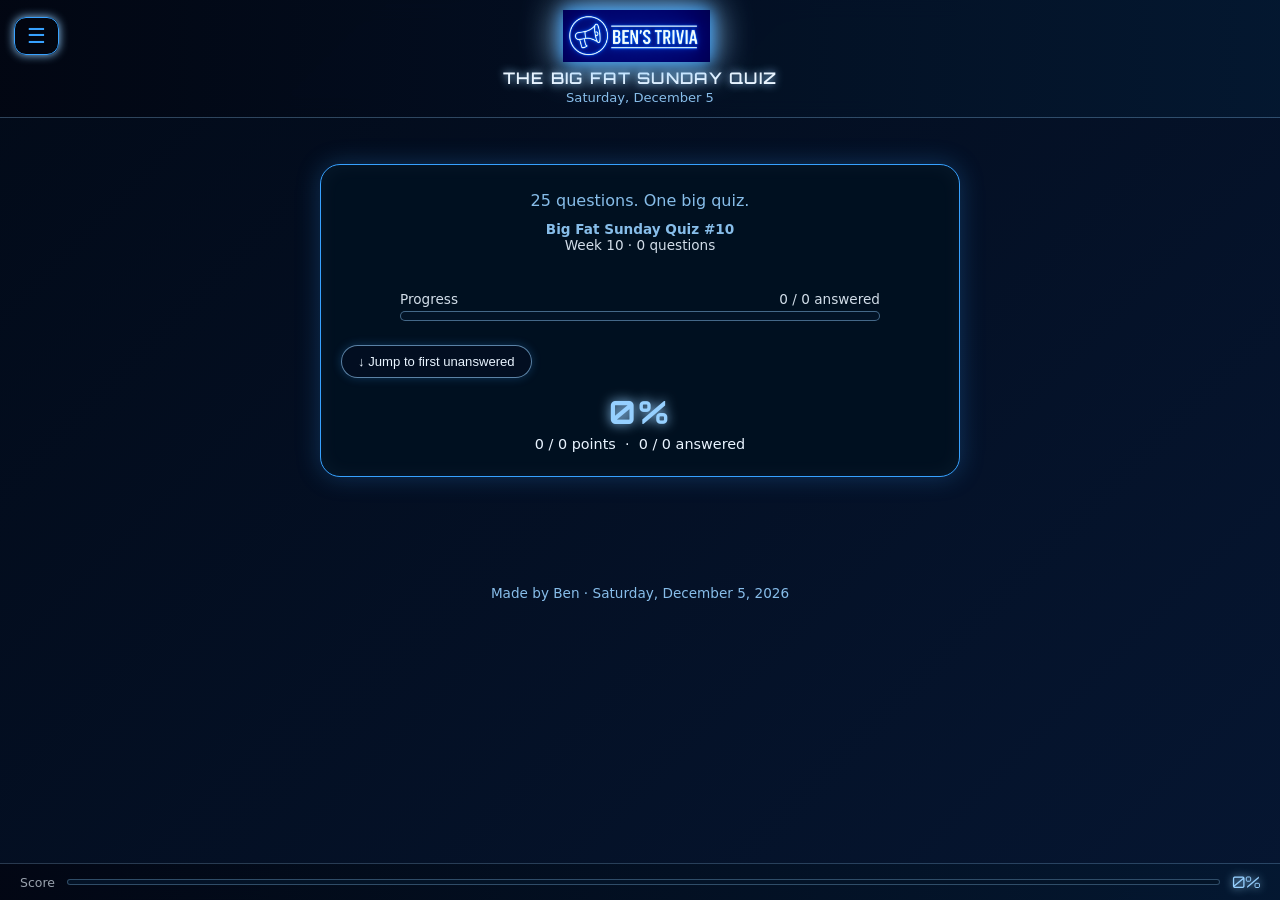
==== commit 849b58c7: "Update big-fat-sunday-quiz.html" ====
--- a/big-fat-sunday-quiz.html
+++ b/big-fat-sunday-quiz.html
@@ -768,7 +768,7 @@
   window.scrollTo({ top: 0, behavior: "smooth" });
 });
 
-let data_start_date = "2026-04-11";
+let data_start_date = "2026-04-04";
 </script>
 </body>
 </html>
